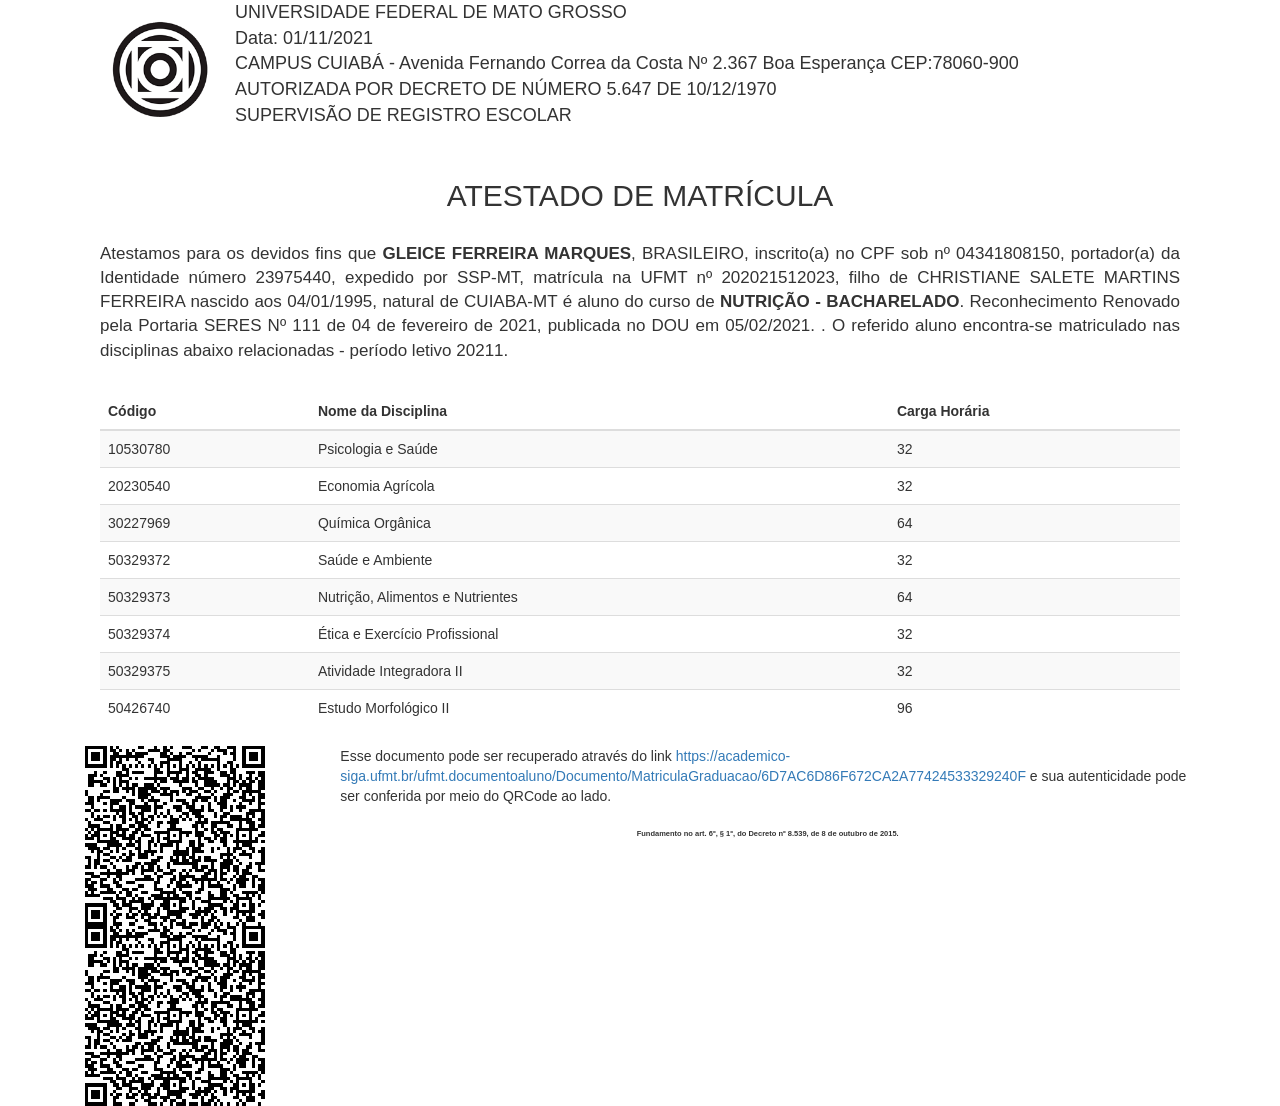
==== index.html @ 4b722e42 "commit" ====
<!DOCTYPE html>
<!-- saved from url=(0112)https://academico-siga.ufmt.br/ufmt.documentoaluno/Documento/MatriculaGraduacao/6D7AC6D86F672CA2A77424533329240F -->
<html lang="pt-br"><head><meta http-equiv="Content-Type" content="text/html; charset=UTF-8">
    
    <meta name="viewport" content="width=device-width, initial-scale=1.0">
    <link href="./ATESTADO DE MATRÍCULA_files/boot.css" rel="stylesheet">
    <link href="./ATESTADO DE MATRÍCULA_files/all.css" rel="stylesheet">
    <link rel="stylesheet" href="./ATESTADO DE MATRÍCULA_files/bootstrap.css">

    <script src="./ATESTADO DE MATRÍCULA_files/jquery.js.download" type="text/javascript"></script>
    <script src="./ATESTADO DE MATRÍCULA_files/bootstrap.js.download" type="text/javascript"></script>
    <script src="./ATESTADO DE MATRÍCULA_files/qrcode.js.download" type="text/javascript"></script>
    <title>ATESTADO DE MATRÍCULA</title>
<style type="text/css">:root topadblock, :root span[id^="ezoic-pub-ad-placeholder-"], :root input[onclick^="window.open('http://www.FriendlyDuck.com/"], :root img[alt^="Fuckbook"], :root iframe[src*="mellowads.com"], :root div[id^="zergnet-widget"], :root div[id^="traffective-ad-"], :root div[id^="taboola-stream-"], :root div[id^="sticky_ad_"], :root div[id^="rc-widget-"], :root div[id^="q1-adset-"], :root div[id^="proadszone-"], :root div[id^="lazyad-"], :root div[id^="gtm-ad-"], :root div[id^="ezoic-pub-ad-"], :root div[id^="dmRosAdWrapper"], :root div[id^="div-adtech-ad-"], :root div[id^="dfp-slot-"], :root div[id^="dfp-ad-"], :root div[id^="code_ads_"], :root div[id^="block-views-topheader-ad-block-"], :root div[id^="banner-ad-"], :root div[id^="advt-"], :root div[id^="advads_"], :root div[id^="ads300_600-widget"], :root input[onclick^="window.open('http://www.friendlyduck.com/"], :root div[id^="ads300_250-widget"], :root div[id^="ads300_100-widget"], :root div[id^="ads120_600-widget"], :root div[id^="adrotate_widgets-"], :root div[id^="adfox_"], :root div[id^="ad_script_"], :root div[id^="ad_rect_"], :root div[id^="ad_position_"], :root div[id^="ad-server-"], :root div[id^="ad-inserter-"], :root div[id^="ad-cid-"], :root div[id^="acm-ad-tag-"], :root div[id^="YFBMSN"], :root div[id^="ADV-SLOT-"], :root div[data-test-id="AdDisplayWrapper"], :root div[data-spotim-slot], :root div[data-role="sidebarAd"], :root div[data-native_ad], :root div[data-mediatype="advertising"], :root div[data-id-advertdfpconf], :root div[data-content="Advertisement"], :root div[data-adunit], :root div[data-adunit-path], :root div[data-adservice-param-tagid="contentad"], :root div[data-adname], :root div[data-ad-wrapper], :root div[data-ad-underplayer], :root div[data-ad-placeholder], :root div[class^="zn-sponsored-outbrain-"], :root div[class^="sp-adslot-"], :root div[class^="proadszone-"], :root div[class^="pane-google-admanager-"], :root div[class^="native-ad-"], :root div[class^="lifeOnwerAd"], :root div[class^="largeRectangleAd_"], :root div[class^="kiwiad-popup"], :root div[class^="kiwiad-desktop"], :root div[class^="index_adBeforeContent_"], :root div[class^="index_adAfterContent_"], :root div[class^="index__adWrapper"], :root div[class^="block-openx-"], :root div[class^="backfill-taboola-home-slot-"], :root div[class^="articleAdUnitMPU_"], :root div[class^="advertisement-desktop"], :root div[class^="adsbutt_wrapper_"], :root div[class^="ads-partner-"], :root div[class^="adbanner_"], :root div[class^="ad_position_"], :root div[class^="SponsoredAds"], :root div[class^="ResponsiveAd-"], :root div[class^="PreAd_"], :root div[class^="Display_displayAd"], :root div[class^="Directory__footerAds"], :root div[class^="BannerAd_"], :root div[class^="AdhesionAd_"], :root div[class^="Ad__bigBox"], :root div[class^="Ad__adContainer"], :root div[class^="AdSlot__container"], :root div[id^="divAdvAD_"], :root div[class^="ad_border_"], :root div[class^="AdItem-"], :root div[class^="AdEmbeded__AddWrapper"], :root span[data-component-type="s-ads-metrics"], :root div[class^="AdBannerWrapper-"], :root div[class*="_AdInArticle_"], :root div[class*="-storyBodyAd-"], :root div[data-subscript="Advertising"], :root div[class$="dealnews"] > .dealnews, :root div > [class][onclick*=".updateAnalyticsEvents"], :root display-ads, :root display-ad-component, :root bottomadblock, :root aside[id^="tn_ads_widget-"], :root aside[id^="adrotate_widgets-"], :root amp-ad-custom, :root a[target="_blank"][onmousedown="this.href^='http://paid.outbrain.com/network/redir?"], :root a[target="_blank"][href^="http://api.taboola.com/"], :root div[class^="BlockAdvert-"], :root a[src^="https://www.utherverse.com/net/"], :root a[onmousedown^="this.href='http://paid.outbrain.com/network/redir?"][target="_blank"] + .ob_source, :root a[onmousedown^="this.href='http://paid.outbrain.com/network/redir?"][target="_blank"], :root a[onclick*="//m.economictimes.com/etmack/click.htm"], :root a[href^="https://zononi.com/"], :root a[href^="https://www.what-sexdating.com/"], :root a[href^="https://www.vewwrmp.com/"], :root a[href^="https://www.spyoff.com/"], :root a[href^="https://www.sheetmusicplus.com/?aff_id="], :root a[href^="https://www.sheetmusicplus.com/"][href*="?aff_id="], :root a[href^="https://www.share-online.biz/affiliate/"], :root a[href^="https://www.securegfm.com/"], :root a[href^="https://www.rabbits.webcam/?id="], :root a[href^="https://www.purevpn.com/"][href*="&utm_source=aff-"], :root a[href^="https://www.privateinternetaccess.com/"] > img, :root a[href^="https://www.porngamesxxx.com/"][href*="?campaign="], :root a[href^="https://www.passeura.com/"], :root div[id^="amzn-assoc-ad"], :root a[href^="https://www.oboom.com/ref/"], :root div[itemtype="http://schema.org/WPAdBlock"], :root a[href^="https://www.nudeidols.com/cams/"], :root a[href^="https://www.mypornstarcams.com/landing/click/"], :root a[href^="https://www.kingsoffetish.com/tour?partner_id="], :root div[data-adzone], :root a[href^="https://www.iyalc.com/"], :root a[href^="https://www.goldenfrog.com/vyprvpn?offer_id="][href*="&aff_id="], :root a[href^="https://www.get-express-vpn.com/offer/"], :root a[href^="https://www.gambling-affiliation.com/cpc/"], :root a[href^="https://www.dollps.com/?track="], :root a[href^="https://www.clicktraceclick.com/"], :root a[href^="https://www.camsoda.com/enter.php?id="], :root a[href^="https://www.brazzersnetwork.com/landing/"], :root a[href^="https://www.bebi.com"], :root div[class^="pane-adsense-managed-"], :root a[href^="https://www.bang.com/?aff="], :root a[href^="https://www.awin1.com/cread.php?awinaffid="], :root a[href^="https://www.arthrozene.com/"][href*="?tid="], :root a[href^="https://weedzy.co.uk/"][href*="&utm_"], :root a[href^="https://vod09197d7.club/"], :root a[href^="https://vo2.qrlsx.com/"], :root a[href^="https://unreshiramor.com/"], :root a[href^="https://uncensored.game/"], :root div[id^="tms-ad-dfp-"], :root a[href^="http://c43a3cd8f99413891.com/"], :root a[href^="https://trust.zone/go/r.php?RID="], :root a[href^="https://trf.bannerator.com/"], :root a[href^="http://go.247traffic.com/"], :root a[href^="https://bestcond1tions.com/"], :root a[href^="https://trappist-1d.com/"], :root a[href^="https://tracking.truthfinder.com/?a="], :root a[href^="https://tracking.gitads.io/"], :root a[href^="https://go.xxxjmp.com/"], :root a[href^="https://tracking.avapartner.com/"], :root a[href^="https://track.wg-aff.com"], :root a[href^="https://track.ultravpn.com/"], :root a[href^="https://www.adultempire.com/"][href*="?partner_id="], :root a[href^="https://track.healthtrader.com/"], :root a[href^="https://track.clickmoi.xyz/"], :root a[href^="https://control.trafficfabrik.com/"], :root a[href^="https://track.52zxzh.com/"], :root a[href^="https://axdsz.pro/"], :root a[href^="https://tour.mrskin.com/"], :root a[href^="http://www.greenmangaming.com/?tap_a="], :root a[href^="https://tm-offers.gamingadult.com/"], :root a[href^="https://t.hrtyj.com/"], :root a[href^="https://syndication.optimizesrv.com/splash.php?"], :root a[href^="https://squren.com/rotator/?atomid="], :root a[href^="http://cdn3.adexprts.com/"], :root a[href^="https://spygasm.com/track?"], :root div[id^="ad-div-"], :root a[href^="https://secure.eveonline.com/ft/?aid="], :root a[href^="https://secure.bstlnk.com/"], :root div[class^="kiwi-ad-wrapper"], :root a[href^="https://rev.adsession.com/"], :root [href*=".trackmstr.com"], :root a[href^="https://refpasrasw.world/"], :root a[href^="https://mediaserver.entainpartners.com/renderBanner.do?"], :root a[href^="https://refpaexhil.top/"], :root a[href^="https://reachtrgt.com/"], :root AD-SLOT, :root a[href^="https://pubads.g.doubleclick.net/"], :root a[href^="https://prf.hn/click/"][href*="/camref:"] > img, :root a[href^="http://www.my-dirty-hobby.com/?sub="], :root a[href^="https://porndeals.com/?track="], :root a[href^="//go.onclasrv.com/"], :root a[href^="https://pcm.bannerator.com/"], :root a[href^="https://offerforge.net/"], :root a[href^="https://ndt5.net/"], :root div[id^="ad_head_celtra_"], :root a[href^="https://wittered-mainging.com/"], :root a[href^="https://t.grtyi.com/"], :root a[href^="https://myusenet.xyz/"], :root a[href^="https://my-movie.club/"], :root [href^="https://detachedbates.com/"], :root a[href^="https://mk-cdn.net/"], :root a[href^="https://mk-ads.com/"], :root a[href^="https://meet-sex-here.com/?u="], :root a[href^="https://medleyads.com/"], :root a[href^="https://mediaserver.gvcaffiliates.com/renderBanner.do?"], :root iframe[src^="https://tpc.googlesyndication.com/"], :root a[href*=".approvallamp.club/"], :root a[href^="https://a.bestcontentoperation.top/"], :root a[href^="https://landing1.brazzersnetwork.com"], :root a[href^="http://adrunnr.com/"], :root a[href^="https://landing.brazzersplus.com/"], :root a[href^="https://land.rk.com/landing/"], :root a[href^="http://ad.au.doubleclick.net/"], :root a[href^="https://k2s.cc/pr/"], :root a[href^="https://juicyads.in/"], :root a[href^="https://join.virtuallust3d.com/"], :root a[href^="http://www.uniblue.com/cm/"], :root a[href^="https://join.sexworld3d.com/track/"], :root a[href^="https://join.dreamsexworld.com/"], :root a[href^="https://track.effiliation.com/servlet/effi.redir?"], :root a[href^="https://iqoption.com/lp/mobile-partner/"][href*="?aff="], :root [href^="http://join.shemalepornstar.com/"], :root a[href^="https://incisivetrk.cvtr.io/click?"], :root a[href^="https://iactrivago.ampxdirect.com/"], :root [href*="https://www.jmbullion.com/gold/"], :root a[href^="https://iac.ampxdirect.com/"], :root a[href^="https://horny-pussies.com/tds"], :root a[href^="https://graizoah.com/"], :root a[href^="http://feedads.g.doubleclick.net/"], :root a[href^="https://redsittalvetoft.pro/"], :root a[href^="https://googleads.g.doubleclick.net/pcs/click"], :root a[href^="http://cdn.adstract.com/"], :root a[href^="https://gogoman.me/"], :root a[href^="https://go.xtbaffiliates.com/"], :root a[href^="https://go.strpjmp.com/"], :root a[href^="https://go.stripchat.com/"][href*="&campaignId="], :root a[href^="https://go.markets.com/visit/?bta="], :root a[href^="https://go.julrdr.com/"], :root a[href^="https://landing.brazzersnetwork.com/"], :root a[href^="https://go.hpyjmp.com/"], :root a[href^="https://go.goasrv.com/"], :root a[href^="https://adnetwrk.com/"], :root a[href^="https://go.gldrdr.com/"], :root a[href^="https://fleshlight.sjv.io/"], :root a[href^="https://go.etoro.com/"] > img, :root a[href^="https://go.currency.com/"], :root a[href^="https://track.afftck.com/"], :root a[href^="http://guideways.info/"], :root a[href^="https://go.cmrdr.com/"], :root a[href^="http://www.easydownloadnow.com/"], :root a[href^="https://go.alxbgo.com/"], :root a[href*=".inclk.com/"], :root a[href^="https://go.ad2up.com/"], :root a[href^="https://giftsale.co.uk/?utm_"], :root a[href^="https://get.surfshark.net/aff_c?"][href*="&aff_id="] > img, :root a[href^="https://fonts.fontplace9.com/"], :root a[href^="http://clkmon.com/adServe/"], :root a[href^="https://flirtaescopa.com/"], :root a[href^="https://fertilitycommand.com/"], :root a[href^="https://fakelay.com/"], :root a[href^="https://earandmarketing.com/"], :root [lazy-ad="leftthin_banner"], :root a[href^="https://dynamicadx.com/"], :root a[href^="https://djtcollectorclub.org/"][href*="?affiliate_id="], :root a[href^="https://tc.tradetracker.net/"] > img, :root a[href^="//srv.buysellads.com/"], :root a[href^="https://dianches-inchor.com/"], :root a[href^="https://creacdn.top-convert.com/"], :root iframe[src^="https://pagead2.googlesyndication.com/"], :root a[href^="https://retiremely.com/"], :root a[href^="https://cpmspace.com/"], :root a[href^="https://cpartner.bdswiss.com/"], :root a[href^="https://clicks.pipaffiliates.com/"], :root .commercial-unit-mobile-top > .v7hl4d, :root a[href^="https://click.plista.com/pets"], :root a[href^="https://chaturbate.xyz/"], :root a[href^="http://look.djfiln.com/"], :root a[href^="https://chaturbate.jjgirls.com/"][href*="?tour="], :root a[href^="https://chaturbate.com/in/?track="], :root a[href^="https://chaturbate.com/in/?tour="], :root a[href^="https://chaturbate.com/affiliates/"], :root [href*="wap4dollar.com/"], :root a[href^="https://mcdlks.com/"], :root a[href^="https://bs.serving-sys.com"], :root a[href^="https://blackorange.go2cloud.org/"], :root a[href^="https://go.hpyrdr.com/"], :root a[href^="https://billing.purevpn.com/aff.php"] > img, :root a[href^="https://affiliates.bet-at-home.com/processing/"], :root a[href^="https://ads.ad4game.com/"], :root a[href^="https://betway.com/"][href*="&a="], :root a[href^="http://www.linkbucks.com/referral/"], :root a[href^="https://azpresearch.club/"], :root a[href^="https://awptjmp.com/"], :root a[href^="http://www.fleshlight.com/"], :root a[href^="https://aweptjmp.com/"], :root a[href^="https://awentw.com/"], :root a[href^="https://albionsoftwares.com/"], :root a[href^="//postlnk.com/"], :root a[href^="https://affiliate.rusvpn.com/click.php?"], :root a[href^="https://affiliate.geekbuying.com/gkbaffiliate.php?"], :root a[href^="https://adultfriendfinder.com/go/page/landing"], :root a[href*="pussl3.com"], :root a[href^="https://adswick.com/"], :root ADS-RIGHT, :root a[href^="https://tracking.trackcasino.co/"], :root a[href^="https://adserver.adreactor.com/"], :root a[href^="https://land.brazzersnetwork.com/landing/"], :root a[href^="https://ads.leovegas.com/redirect.aspx?"], :root a[href^="https://t.hrtye.com/"], :root a[href^="https://ads.cdn.live/"], :root a[href^="https://ads.betfair.com/redirect.aspx?"], :root a[href^="https://refpaano.host/"], :root a[href^="https://meet-to-fuck.com/tds"], :root a[href^="https://adhealers.com/"], :root a[href^="http://servicegetbook.net/"], :root a[href^="https://bngpt.com/"], :root a[href^="http://clickandjoinyourgirl.com/"], :root a[href^="https://ad13.adfarm1.adition.com/"], :root a[href^="https://misspkl.com/"], :root a[href^="https://ad.zanox.com/ppc/"] > img, :root a[href^="https://static.fleshlight.com/images/banners/"], :root app-advertisement, :root a[href^="https://ad.doubleclick.net/"], :root a[href^="http://zevera.com/afi.html"], :root a[href^="http://go.oclaserver.com/"], :root a[href^="https://ad.atdmt.com/"], :root a[href^="https://cams.imagetwist.com/in/?track="], :root .trc_rbox .syndicatedItem, :root a[href^="https://aaucwbe.com/"], :root a[href^="https://a.bestcontentweb.top/"], :root a[href^="http://hyperlinksecure.com/go/"], :root a[href^="https://track.themadtrcker.com/"], :root a[href^="https://bullads.net/get/"], :root a[href^="http://down1oads.com/"], :root a[href^="http://yads.zedo.com/"], :root a[href^="http://xtgem.com/click?"], :root a[href^="https://ads.trafficpoizon.com/"], :root div[class^="local-feed-banner-ads"], :root a[href^="http://wxdownloadmanager.com/dl/"], :root a[href^="http://www.zergnet.com/i/"], :root a[href*=".clksite.com/"], :root a[href^="http://www.webtrackerplus.com/"], :root a[href^="http://www.usearchmedia.com/signup?"], :root a[href^="http://www.torntv-downloader.com/"], :root a[href^="http://www.tirerack.com/affiliates/"], :root a[href^="http://www.text-link-ads.com/"], :root a[href^="https://gghf.mobi/"], :root a[href^="http://www.terraclicks.com/"], :root a[href^="https://ads-for-free.com/click.php?"], :root a[href^="http://www.socialsex.com/"], :root a[href^="https://join.virtualtaboo.com/track/"], :root a[onmousedown^="this.href='https://paid.outbrain.com/network/redir?"][target="_blank"], :root [href^="https://awbbjmp.com/"], :root a[href^="http://www.sfippa.com/"], :root a[href^="http://www.xmediaserve.com/"], :root a[href^="http://www.sex.com/videos/?utm_"], :root a[href^="https://natour.naughtyamerica.com/track/"], :root a[href^="http://paid.outbrain.com/network/redir?"], :root a[href^="http://www.sex.com/?utm_"], :root a[href^="http://secure.signup-page.com/"], :root a[href^="http://www.quick-torrent.com/download.html?aff"], :root a[href^="http://www.plus500.com/?id="], :root a[href^="http://www.pinkvisualgames.com/?revid="], :root a[href^="https://trklvs.com/"], :root a[href^="http://www.paddypower.com/?AFF_ID="], :root a[href^="https://go.247traffic.com/"], :root a[href^="http://www.freefilesdownloader.com/"], :root a[href^="http://www.mysuperpharm.com/"], :root .trc_rbox_border_elm .syndicatedItem, :root a[href^="http://www.myfreepaysite.com/sfw_int.php?aid"], :root a[href^="http://www.myfreepaysite.com/sfw.php?aid"], :root a[href^="http://www.mrskin.com/tour"], :root a[href^="http://bcntrack.com/"], :root a[href^="http://www.securegfm.com/"], :root a[href^="http://www.liversely.net/"], :root a[href^="https://partners.fxoro.com/click.php?"], :root [href*="//trackmstr.com"], :root [href*="prayuserparka.com/"], :root a[href^="http://www.idownloadplay.com/"], :root a[href^="http://www.hitcpm.com/"], :root a[href^="http://fusionads.net"], :root a[href^="http://www.hibids10.com/"], :root div[class^="awpcp-random-ads"], :root [href*="//securesafemembers.com"], :root a[href^="http://www.graboid.com/affiliates/"], :root a[href^="http://www.gamebookers.com/cgi-bin/intro.cgi?"], :root div[id^="div_openx_ad_"], :root a[href^="http://www.friendlyquacks.com/"], :root a[href^="https://www.financeads.net/tc.php?"], :root a[href*=".tfaln.com/"], :root a[href^="http://www.friendlyduck.com/AF_"], :root a[href^="https://content.oneindia.com/www/delivery/"], :root a[href^="http://www.fpcTraffic2.com/blind/in.cgi?"], :root a[href^="http://www.flashx.tv/downloadthis"], :root .trc_rbox_div a[target="_blank"][href^="http://tab"], :root a[href^="https://americafirstpolls.com/"], :root a[href^="http://clickserv.sitescout.com/"], :root a[href^="http://www.firstload.de/affiliate/"], :root a[href^="http://www.twinplan.com/AF_"], :root a[href^="http://www.fducks.com/"], :root a[href^="http://www.duckssolutions.com/"], :root a[href^="https://torrentsafeguard.com/?aid="], :root a[href^="https://offers.refchamp.com/"], :root a[href^="https://go.trkclick2.com/"], :root a[href^="https://www.mrskin.com/account/"], :root a[href^="http://www.duckcash.eu/"], :root a[href^="http://go.seomojo.com/tracking202/"], :root a[href^="http://www.downloadweb.org/"], :root a[href^="http://www.down1oads.com/"], :root a[href^="http://www.dealcent.com/register.php?affid="], :root a[href^="http://www.clkads.com/adServe/"], :root a[href^="https://track.interactivegf.com/"], :root div[class^="adpubs-"], :root a[href*="deliver.trafficfabrik.com"], :root a[href^="http://www.cash-duck.com/"], :root a[href^="https://aff-ads.stickywilds.com/"], :root a[href^="http://www.bitlord.me/share/"], :root .grid > .container > #aside-promotion, :root a[href^="http://www.babylon.com/welcome/index?affID"], :root a[onmousedown^="this.href='/wp-content/embed-ad-content/"], :root a[href^="http://popup.taboola.com/"], :root a[href^="//adbit.co/?a=Advertise&"], :root a[href^="https://fast-redirecting.com/"], :root a[href^="https://bluedelivery.pro/"], :root [href^="http://join.michelle-austin.com/"], :root a[href^="http://www.sexgangsters.com/?pid="], :root a[href^="http://www.amazon.co.uk/exec/obidos/external-search?"], :root a[href^="http://www.afgr2.com/"], :root a[href^="http://c.jumia.io/"], :root a[href^="http://www.affiliates1128.com/processing/"], :root a[href^="http://go.ad2up.com/"], :root a[href^="https://badoinkvr.com/"], :root a[href*="/adServe/banners?"], :root a[href^="http://www.adxpansion.com"], :root a[href^="http://www.ragazzeinvendita.com/?rcid="], :root a[href^="http://www.adultdvdempire.com/?partner_id="][href*="&utm_"], :root .plistaList > .itemLinkPET, :root a[href^="http://www.adbrite.com/mb/commerce/purchase_form.php?"], :root a[href^="http://www.TwinPlan.com/AF_"], :root a[href^="https://www.googleadservices.com/pagead/aclk?"], :root a[href^="http://www.1clickdownloader.com/"], :root a[href^="http://www.123-reg.co.uk/affiliate2.cgi"], :root div[itemtype="http://www.schema.org/WPAdBlock"], :root a[href^="http://wopertific.info/"], :root a[href^="http://bodelen.com/"], :root a[href^="http://wgpartner.com/"], :root a[href^="http://web.adblade.com/"], :root a[href^="https://go.onclasrv.com/"], :root a[href^="http://wct.link/"], :root a[href^="http://us.marketgid.com"], :root a[href^="http://ul.to/ref/"], :root a[href^="http://ucam.xxx/?utm_"], :root a[href^="http://traffic.tc-clicks.com/"], :root a[href^="http://www.liutilities.com/"], :root a[href^="http://www.dl-provider.com/search/"], :root a[href^="http://tc.tradetracker.net/"] > img, :root a[href^="http://tracking.deltamediallc.com/"], :root div[aria-label="Ads"], :root a[href^="http://axdsz.pro/"], :root a[href^="https://go.ebrokerserve.com/"], :root a[href^="http://galleries.securewebsiteaccess.com/"], :root a[href^="http://stateresolver.link/"], :root a[href^="http://sharesuper.info/"], :root a[href^="https://awecrptjmp.com/"], :root a[href^="http://server.cpmstar.com/click.aspx?poolid="], :root a[href^="http://see.kmisln.com/"], :root a[href^="//db52cc91beabf7e8.com/"], :root a[href^="https://go.nordvpn.net/aff"] > img, :root a[href^="http://secure.vivid.com/track/"], :root a[href^="http://www.downloadthesefiles.com/"], :root a[href^="http://secure.cbdpure.com/aff/"], :root a[href*="?adlivk="][href*="&refer="], :root a[href^="//look.djfiln.com/"], :root a[href^="http://searchtabnew.com/"], :root aside[id^="advads_ad_widget-"], :root a[href^="http://lp.ezdownloadpro.info/"], :root a[href^="http://uploaded.net/ref/"], :root a[href^="https://www.nutaku.net/signup/landing/"], :root a[href^="http://s9kkremkr0.com/"], :root a[href^="http://azmobilestore.co/"], :root a[href^="http://s5prou7ulr.com/"], :root a[href^="http://rs-stripe.wsj.com/stripe/redirect"], :root a[href^="https://easygamepromo.com/ef/custom_affiliate/"], :root a[href^="http://record.betsafe.com/"], :root a[href*="a2g-secure.com"], :root a[href^="https://iqbroker.com/"][href*="?aff="], :root a[href^="http://buysellads.com/"], :root a[href^="http://reallygoodlink.freehookupaffair.com/"], :root a[href^="https://bnsjb1ab1e.com/"], :root a[href^="//oardilin.com/"], :root a[href^="http://pwrads.net/"], :root a[href^="http://promos.bwin.com/"], :root a[data-redirect^="https://paid.outbrain.com/network/redir?"], :root a[href^="http://play4k.co/"], :root a[href*="//ezofferz.com/"], :root a[href^="https://dltags.com/"], :root a[href^="http://onclickads.net/"], :root a[href^="https://ttf.trmobc.com/"], :root a[href^="http://n.admagnet.net/"], :root a[href^="//awejmp.com/"], :root a[href^="http://mob1ledev1ces.com/"], :root a[href^="http://mmo123.co/"], :root a[href^="http://media.paddypower.com/redirect.aspx?"], :root a[href^="http://allaptair.club/"], :root [href*=".engine.adglare.net/"], :root a[href^="https://track.trkinator.com/"], :root div[id^="ad-position-"], :root a[data-redirect^="this.href='http://paid.outbrain.com/network/redir?"], :root a[href^="http://liversely.com/"], :root a[href^="http://keep2share.cc/pr/"], :root a[href^="https://gamescarousel.com/"], :root a[href^="http://istri.it/?"], :root a[href^="http://www.fbooksluts.com/"], :root a[href^="http://www.cdjapan.co.jp/aff/click.cgi/"], :root a[href*="//ridingintractable.com/"], :root a[href^="http://c.actiondesk.com/"], :root a[href^="http://intent.bingads.com/"], :root a[href^="https://intrev.co/"], :root a[href^="http://https://www.get-express-vpn.com/offer/"], :root a[href^="//voyeurhit.com/cs/"], :root [href*=".go2page.net"], :root a[href^="http://hd-plugins.com/download/"], :root a[href^="http://greensmoke.com/"], :root a[href^="https://look.utndln.com/"], :root a[href^="//5e1fcb75b6d662d.com/"], :root a[href^="http://googleads.g.doubleclick.net/pcs/click"], :root .nrelate .nr_partner, :root a[href^="http://go.xtbaffiliates.com/"], :root a[href*=".purple6401.com/"], :root a[href^="https://oackoubs.com/"], :root a[href^="http://install.securewebsiteaccess.com/"], :root a[href^="http://www.revenuehits.com/"], :root a[href^="http://go.mobisla.com/"], :root a[href^="https://ads.planetwin365affiliate.com/redirect.aspx?"], :root a[href^="http://g1.v.fwmrm.net/ad/"], :root a[href^="http://imads.integral-marketing.com/"], :root a[href^="http://freesoftwarelive.com/"], :root a[href^="http://adtrackone.eu/"], :root span[title="Ads by Google"], :root a[href^="http://finaljuyu.com/"], :root a[href^="https://www.im88trk.com/"], :root a[href^="http://ffxitrack.com/"], :root a[href^="http://t.wowtrk.com/"], :root a[href^="//syndication.dynsrvtbg.com/splash.php?"], :root a[href^="http://extra.bet365.com/"][href*="?affiliate="], :root a[href^="http://ethfw0370q.com/"], :root a[href^="https://tracking.comfortclick.eu/"], :root [id^="bunyad_ads_"], :root a[href^="http://elitefuckbook.com/"], :root a[href^="http://eclkmpsa.com/"], :root a[href^="http://earandmarketing.com/"], :root a[href*=".mfroute.com/"], :root #content > #center > .dose > .dosesingle, :root a[href^="http://campaign.bharatmatrimony.com/track/"], :root a[href*="3wr110.xyz/"], :root a[href^="http://d2.zedo.com/"], :root a[href^="http://codec.codecm.com/"], :root a[href^="https://paid.outbrain.com/network/redir?"], :root a[href^="http://www.downloadplayer1.com/"], :root a[href^="http://clicks.binarypromos.com/"], :root a[href^="https://dediseedbox.com/clients/aff.php?"], :root [href^="/ucmini.php"], :root a[href^="http://www.wantstraffic.com/"], :root a[href^="http://track.afcpatrk.com/"], :root a[href^="http://databass.info/"], :root div[data-test-id="AdBannerWrapper"], :root div[class^="AdCard_"], :root a[href^="http://www.urmediazone.com/signup"], :root a[href^="http://click.plista.com/pets"], :root a[href^="http://chaturbate.com/affiliates/"], :root [href^="https://secure.bmtmicro.com/servlets/"], :root a[href^="http://amzn.to/"] > img[src^="data"], :root a[href^="http://bs.serving-sys.com/"], :root a[href^="http://cpaway.afftrack.com/"], :root a[href^="http://cdn.adsrvmedia.net/"], :root [lazy-ad="top_banner"], :root a[href^="http://360ads.go2cloud.org/"], :root a[href^="http://dftrck.com/"], :root a[href^="http://casino-x.com/?partner"], :root a[href^="https://meet-sexhere.com/"], :root a[href^="http://record.sportsbetaffiliates.com.au/"], :root a[href^="http://campeeks.com/"][href*="&utm_"], :root a[href^="http://download-performance.com/"], :root a[href^="http://www.on2url.com/app/adtrack.asp"], :root #\5f _nq__hh[style="display:block!important"], :root [href^="https://affect3dnetwork.com/track/"], :root div[class^="index_displayAd_"], :root a[href^="http://adultgames.xxx/"], :root a[href^="https://s.zlink2.com/"], :root a[href^="http://semi-cod.com/clicks/"], :root a[href*="//bongacams4.com/track?"], :root a[href^="http://campaign.bharatmatrimony.com/cbstrack/"], :root a[href^="http://www.seekbang.com/cs/"], :root a[href^="http://syndication.exoclick.com/"], :root a[href^="http://k2s.cc/pr/"], :root [src*="https://cdn.cloudimagesb.com/"], :root a[href^="http://bluehost.com/track/"], :root div[id^="vuukle-ad-"], :root a[href^="http://betahit.click/"], :root a[href^="https://torguard.net/aff.php"] > img, :root a[href^="http://bestorican.com/"], :root a[href^="http://bcp.crwdcntrl.net/"], :root a[href^="http://bc.vc/?r="], :root a[href^="https://windscribe.com/promo/"], :root a[href^="http://farm.plista.com/pets"], :root a[href^="https://leg.xyz/?track="], :root a[href^="http://affiliate.glbtracker.com/"], :root a[href^="https://transfer.xe.com/signup/track/redirect?"], :root a[href^="http://anonymous-net.com/"], :root aside[itemtype="https://schema.org/WPAdBlock"], :root a[href^="https://watchmygirlfriend.tv/"], :root a[href^="https://ovb.im/"], :root a[href^="http://hotcandyland.com/partner/"], :root a[href^="http://affiliates.thrixxx.com/"], :root #atvcap + #tvcap > .mnr-c > .commercial-unit-mobile-top, :root a[href*="/adrotate-out.php?"], :root a[href^="http://affiliates.lifeselector.com/"], :root a[href^="http://affiliate.coral.co.uk/processing/"], :root a[href^="http://aff.ironsocket.com/"], :root div[id^="drudge-column-ads-"], :root a[href*="//bongacams10.com/track?"], :root a[href^="http://tour.mrskin.com/"], :root [src^="/Redirect.a2b?"], :root a[href^="http://linksnappy.com/?ref="], :root ad-desktop-sidebar, :root [id*="MGWrap"], :root a[href^="http://9amq5z4y1y.com/"], :root a[href^="http://adtrack123.pl/"], :root a[href^="http://adsrv.keycaptcha.com"], :root a[href^="http://deloplen.com/afu.php?zoneid="], :root div[class^="StickyHeroAdWrapper-"], :root a[href^="http://cwcams.com/landing/click/"], :root a[href^="http://ads.betfair.com/redirect.aspx?"], :root a[href^="https://www.mrskin.com/tour"], :root a[href^="http://adserver.adtech.de/"], :root a[href^="http://adserver.adreactor.com/"], :root a[href^="http://ads.sprintrade.com/"], :root a[data-redirect^="http://click.plista.com/pets"], :root .section-subheader > .section-hotel-prices-header, :root a[href^="http://landingpagegenius.com/"], :root [href^="https://click2cvs.com/"], :root a[href^="http://ads.expekt.com/affiliates/"], :root a[href^="http://reallygoodlink.extremefreegames.com/"], :root a[href^="http://adlev.neodatagroup.com/"], :root [href*="//mclick.net"], :root a[href^="http://adclick.g.doubleclick.net/"], :root a[href^="http://www.sex.com/pics/?utm_"], :root a[href^="http://vo2.qrlsx.com/"], :root [href^="https://stvkr.com/"], :root a[href^="http://engine.newsmaxfeednetwork.com/"], :root a[href^="http://ad.yieldmanager.com/"], :root [href^="http://homemoviestube.com/"], :root a[href^="http://ad.doubleclick.net/"], :root a[href^="http://websitedhoome.com/"], :root a[href^="https://clickadilla.com/"], :root .ob_container .item-container-obpd, :root a[href*=".directtl.xyz/"], :root a[href^="http://www.adskeeper.co.uk/"], :root a[href^="http://ad-emea.doubleclick.net/"], :root a[href^="http://srvpub.com/"], :root [data-dynamic-ads], :root a[href^="http://a.adquantix.com/"], :root a[href^="http://NowDownloadAll.com"], :root a[href^="http://1phads.com/"], :root a[href^="https://ismlks.com/"], :root a[href^="//zenhppyad.com/"], :root a[href^="https://www.sugarinstant.com/?partner_id="], :root a[href^="//z6naousb.com/"], :root a[href^="//www.pd-news.com/"], :root div[id^="ads250_250-widget"], :root [href^="https://go.astutelinks.com/"], :root [href*=".doubleclick-net.com"], :root a[href^="//www.mgid.com/"], :root a[href^="http://lp.ncdownloader.com/"], :root a[href^="//pubads.g.doubleclick.net/"], :root a[href^="http://www.ducksnetwork.com/"], :root a[href^="http://3wr110.net/"], :root #topstuff > #tads, :root a[href*=".bang.com/"][href*="&aff="], :root a[data-widget-outbrain-redirect^="http://paid.outbrain.com/network/redir?"], :root a[href^="http://join3.bannedsextapes.com/track/"], :root [href^="http://join.shemalesfromhell.com/"], :root a[href^="https://www.travelzoo.com/oascampaignclick/"], :root a[href^="https://see.kmisln.com/"], :root [src^="//adtorio.com/"], :root a[href^="http://refer.webhostingbuzz.com/"], :root a[href^="//nlkdom.com/"], :root a[href^="//medleyads.com/spot/"], :root [href^="https://mylead.global/stl/"] > img, :root a[href^="https://ilovemyfreedoms.com/"][href*="?affiliate_id="], :root [href*=".afftracks.online/"], :root div[class^="Component-dfp-"], :root a[href^="//healthaffiliate.center/"], :root [onclick*="content.ad/"], :root a[href^="https://clixtrac.com/"], :root a[href^="//88d7b6aa44fb8eb.com/"], :root a[href^="http://go.fpmarkets.com/"], :root a[href^="//00ae8b5a9c1d597.com/"], :root [href^="http://join.ts-dominopresley.com/"], :root a[href^=".vddfe.club/"], :root [href^="/ucdownloader.php"], :root a[href^="https://awejmp.com/"], :root [href*="//go2page.net"], :root a[href^=" http://www.sex.com/"][href*="&utm_"], :root a[href^="https://fileboom.me/pr/"], :root a[href^="http://marketgid.com"], :root [href^="https://mysbitl.com"], :root a[href*="onclkds."], :root a[href^="https://adclick.g.doubleclick.net/"], :root a[href*=".intab.fun/"], :root a[href*="get-express-vpn.xyz"], :root a[href^="https://prf.hn/click/"][href*="/creativeref:"] > img, :root a[href^="http://www.adultempire.com/unlimited/promo?"][href*="&partner_id="], :root a[href*="=adscript"], :root a[href*="=Adtracker"], :root a[href^="https://trusted-click-host.com/"], :root a[href^="https://members.linkifier.com/public/affiliateLanding?refCode="], :root a[href^="https://jmp.awempire.com/"], :root [href^="https://wct.link/"], :root a[href^="https://track.totalav.com/"], :root a[href^="http://ad-apac.doubleclick.net/"], :root a[href*="/servlet/click/zone?"], :root a[href^="http://track.trkvluum.com/"], :root a[href^="https://www.chngtrack.com/"], :root a[href*="=exoclick"], :root a[href^="http://www.firstclass-download.com/"], :root a[href*="//bongacams7.com/track?"], :root FBS-AD, :root a[href*="//bongacams5.com/track?"], :root a[href^="http://k2s.cc/code/"], :root a[href*="//bongacams2.com/track?"], :root a[href^="//4f6b2af479d337cf.com/"], :root [href*="//doubleclick-net.com"], :root div[id^="advads-"], :root a[href^="http://www.myfreecams.com/?co_id="][href*="&track="], :root a[href^="https://track.afcpatrk.com/"], :root a[href*=".ad-center.com/"], :root a[href*=".udncoeln.com/"], :root a[href^="https://a.bestcontentfood.top/"], :root #ads > .dose > .dosesingle, :root .commercial-unit-mobile-top .jackpot-main-content-container > .UpgKEd + .nZZLFc > div > .vci, :root a[href*="delivery.trafficfabrik.com"], :root .trc_rbox_div .syndicatedItem, :root a[href^="http://www.streamate.com/exports/"], :root [href^="https://traffserve.com/"], :root [href*="maskip.co/"], :root div[class$="_b-ad-main"], :root a[href*=".trck5.com/"], :root a[href*=".qertewrt.com/"], :root .ob-widget > .ob-first.ob-widget-section, :root a[href*=".smartadserver.com"], :root a[href^="http://z1.zedo.com/"], :root a[href*=".irtyc.com/"], :root div[id^="div_ad_stack_"], :root a[href*=".ichlnk.com/"], :root a[href^="https://uncensored3d.com/"], :root a[href^="http://adf.ly/?id="], :root a[href^="https://usenetxs.website/"], :root a[href^="http://pokershibes.com/index.php?ref="], :root a[href^="http://api.content.ad/"], :root a[href*=".clkcln.com/"], :root [data-ad-manager-id], :root div[class^="adUnit_"], :root a[href^="https://deliver.tf2www.com/"], :root a[href^="http://spygasm.com/track?"], :root .ob_dual_right > .ob_ads_header ~ .odb_div, :root [src*="//www.dianomi.com/smartads.epl"], :root a[href*=".adk2x.com/"], :root a[href^="http://www.friendlyadvertisements.com/"], :root a[href^="http://www.firstload.com/affiliate/"], :root a[href^="http://duckcash.eu/"], :root a[href^="http://www.mobileandinternetadvertising.com/"], :root [href^="https://join.playboyplus.com/track/"], :root a[data-url^="http://paid.outbrain.com/network/redir?"] + .author, :root [href^="https://www.reimageplus.com/"], :root div[id^="cns_ads_"], :root a[data-obtrack^="http://paid.outbrain.com/network/redir?"], :root a[href^="https://prf.hn/click/"][href*="/adref:"] > img, :root a[href^="http://enter.anabolic.com/track/"], :root a[data-nvp*="'trafficUrl':'https://paid.outbrain.com/network/redir?"], :root a[href^="http://a63t9o1azf.com/"], :root a[href*=".axdsz.pro/"], :root a[href^="http://www.badoink.com/go.php?"], :root a[class="RBAd"], :root a[href^="http://banners.victor.com/processing/"], :root [href^="http://raboninco.com/"], :root a[href^="http://www.getyourguide.com/?partner_id="], :root [onclick^="window.open('https://www.brazzersnetwork.com/landing/"], :root [href^="http://join.rodneymoore.com/"], :root [id*="MarketGid"], :root a[href^="http://espn.zlbu.net/"], :root a[href^="http://admrotate.iplayer.org/"], :root a[href^="https://scurewall.co/"], :root div[class*="_browserAdOuterContainer_"], :root [name^="google_ads_iframe"], :root a[href^="http://fsoft4down.com/"], :root a[href*="ad2upapp.com/"], :root a[href*=".fwd28.com/"], :root [lazy-ad="leftbottom_banner"], :root dile-cookies-consent, :root [id^="div-gpt-ad"], :root a[href^="https://playuhd.host/"], :root [href^="https://go.affiliatexe.com/"], :root a[href^="http://mgid.com/"], :root a[href*=".adsrv.eacdn.com/"] > img, :root [href^="https://ptwmjmp.com/"], :root [href*="//etracking.pro"], :root a[href^="http://www.fonts.com/BannerScript/"], :root a[href^="http://c.ketads.com/"], :root a[href^="http://6kup12tgxx.com/"], :root [href^="https://freecourseweb.com/"] > .sitefriend, :root [href^="https://www.hostg.xyz/aff_c"] > img, :root [href*="//trackout.business"], :root [href^="https://veepn.g2afse.com/"], :root a[href^="https://syndication.exoclick.com/splash.php?"], :root a[data-oburl^="http://paid.outbrain.com/network/redir?"], :root a[href^="http://refpa.top/"], :root a[href*="//bongacams.com/track?"], :root a[href^="https://servedbyadbutler.com/"], :root a[href^="https://www.bet365.com/"][href*="affiliate="], :root a[href^="https://mob1ledev1ces.com/"], :root a[data-redirect^="http://paid.outbrain.com/network/redir?"], :root a[href^="https://promo-bc.com/"], :root a[href^="https://explore.findanswersnow.net/"], :root [id^="adframe_wrap_"], :root div[jsdata*="CarouselPLA-"][data-id^="CarouselPLA-"], :root a[href^="https://go.trackitalltheway.com/"], :root [data-template-type="nativead"], :root [href^="https://track.fiverr.com/visit/"] > img, :root a[href^="https://traffic.bannerator.com/"], :root [href^="https://shiftnetwork.infusionsoft.com/go/"] > img, :root a[href^="http://www.roboform.com/php/land.php"], :root div[id^="yandex_ad"], :root a[href^="https://www.pornhat.com/"][rel="nofollow"], :root a[href^="https://www.hotgirls4fuck.com/"], :root a[href*=".frtyl.com/"], :root a[href^="http://y1jxiqds7v.com/"], :root [href^="https://online-protection-now.com/"], :root a[href^="http://refpaano.host/"], :root a[href*="/cmd.php?ad="], :root a[href^="http://online.ladbrokes.com/promoRedirect?"], :root a[href^="//mob1ledev1ces.com/"], :root [href^="https://go.4rabettraff.com/"], :root a[href^="https://delivery.porn.com/"], :root a[href^="https://www.firstload.com/affiliate/"], :root .trc_related_container div[data-item-syndicated="true"], :root a[href^="http://liversely.net/"], :root a[href^="http://www.coiwqe.site/"], :root iframe[id^="google_ads_frame"], :root a[href^="http://www.bet365.com/"][href*="affiliate="], :root a[href^="http://www.bluehost.com/track/"] > img, :root a[data-url^="http://paid.outbrain.com/network/redir?"], :root a[href^="https://www.popads.net/users/"], :root a[href^="http://www.advcashpro.com/aff/"], :root a[href^="http://adultfriendfinder.com/p/register.cgi?pid="], :root [class*="-slot_ad-placements-"], :root a[href^="https://keep2share.cc/pr/"], :root a[href^="https://msecure117.com/"], :root [href^="http://stvkr.com/"], :root a[href^="http://secure.hostgator.com/~affiliat/"], :root [onclick^="window.open('http://adultfriendfinder.com/search/"], :root [onclick^="window.open('window.open('//delivery.trafficfabrik.com/"], :root [href^="/admdownload.php"], :root iframe[src^="http://ad.yieldmanager.com/"], :root a[href^="http://pubads.g.doubleclick.net/"], :root a[href^="https://porntubemate.com/"], :root a[href^="http://www.gfrevenge.com/landing/"], :root a[href^="http://45eijvhgj2.com/"], :root a[href^="http://hpn.houzz.com/"], :root div[id^="ad_bigbox_"], :root #content > #right > .dose > .dosesingle, :root a[href^="http://9nl.es/"], :root a[href^="https://deliver.ptgncdn.com/"], :root a[href^="http://latestdownloads.net/download.php?"], :root [href^="https://www.targetingpartner.com/"], :root a[href^="http://see-work.info/"], :root a[href*=".orange2258.com/"], :root #taw > .med + div > #tvcap > .mnr-c:not(.qs-ic) > .commercial-unit-mobile-top, :root .plista_widget_belowArticleRelaunch_item[data-type="pet"], :root a[data-oburl^="https://paid.outbrain.com/network/redir?"], :root a[href^="http://affiliates.score-affiliates.com/"], :root a[href^="https://wantopticalfreelance.com/"], :root [href^="/ucdownload.php"], :root [id^="ad-wrap-"], :root div[id^="ad-gpt-"], :root a[href^="http://pan.adraccoon.com?"], :root div[data-contentexchange-widget], :root [href^="http://www.star-clicks.com/"], :root [href^="http://join.hardcoreshemalevideo.com/"], :root a[href^="http://ads2.williamhill.com/redirect.aspx?"], :root a[href*=".xromp.com/landing/click/"], :root a[href^="http://www.download-provider.org/"], :root a[href^="https://10dfkuvbdkfv.club/"], :root AD-TRIPLE-BOX, :root [class^="Ad-adContainer"], :root a[href^="https://freeadult.games/"], :root a[href^="http://adserving.unibet.com/"], :root [id*="ScriptRoot"], :root a[href^="http://fileboom.me/pr/"], :root a[href*=".trust.zone"], :root a[href^="https://adsrv4k.com/"], :root a[href^="http://trk.mdrtrck.com/"], :root [href^="https://shrugartisticelder.com"], :root [href^="https://refpahrwzjlv.top/"], :root a[href^="http://czotra-32.com/"], :root a[href^="http://click.payserve.com/"], :root a[href^="http://serve.williamhill.com/promoRedirect?"], :root [class*="__adspot-title-container"], :root a[href*="n47adshostnet.com/"], :root a[href*=".cfm?fp="][href*="&prvtof="], :root [href*=".mclick.net"], :root [href*=".grtya.com/"], :root a[href^="http://tezfiles.com/pr/"], :root div[class^="Ad__container"], :root a[href^="http://adprovider.adlure.net/"], :root a[id^="ads_banner_"], :root a[href^="http://findersocket.com/"], :root a[href^="https://porngames.adult/?SID="], :root div[id^="adspot-"], :root #\5f _admvnlb_modal_container, :root a[href^="http://www.streamtunerhd.com/signup?"], :root div[class^="hp-ad-rect-"], :root a[href^="http://dwn.pushtraffic.net/"], :root a[href$="/vghd.shtml"], :root div[id^="crt-"][style], :root a[href^="http://igromir.info/"], :root div[id^="div-ads-"], :root a[onmousedown^="this.href='https://paid.outbrain.com/network/redir?"][target="_blank"] + .ob_source, :root a[href^="http://at.atwola.com/"], :root a[href^="https://www.g4mz.com/"], :root a[href^="http://webgirlz.online/landing/"], :root [href*="cadsecs.com/"], :root a[href*=".opskln.com/"], :root a[href^="http://xads.zedo.com/"], :root [class^="div-gpt-ad"], :root [class*="auto-bottom-advertising-"], :root a[href^="https://t.mobtya.com/"], :root a[href^="https://www.adxtro.com/"], :root [class*="__adv-block"], :root a[href^="https://farm.plista.com/pets"], :root a[href*=".red90121.com/"], :root a[href^="http://www.afgr3.com/"], :root [ad-id^="googlead"], :root [href^="https://rapidgator.net/article/premium/ref/"], :root [href^="https://bulletprofitsmartlink.com/"], :root [href^="https://join3.bannedsextapes.com"], :root [href^="https://join.girlsoutwest.com/"], :root a[href^="http://taboola-"][href*="/redirect.php?app.type="], :root a[href^="http://www.menaon.com/installs/"], :root a[href^="https://financeads.net/tc.php?"], :root .commercial-unit-mobile-top .jackpot-main-content-container > .UpgKEd + .nZZLFc > .vci, :root a[href^="https://www.oneclickroot.com/?tap_a="] > img, :root a[href^="//porngames.adult/?SID="], :root DFP-AD, :root a[href^="https://mmwebhandler.aff-online.com/"], :root [href^="https://r.kraken.com/"], :root a[href^="http://www.pinkvisualpad.com/?revid="], :root a[href^="https://www.friendlyduck.com/AF_"], :root [href^="http://advertisesimple.info/"], :root [lazy-ad="lefttop_banner"], :root a[href^="https://a.adtng.com/"], :root a[href^="http://static.fleshlight.com/images/banners/"], :root a[href^="https://www.adskeeper.co.uk/"], :root [href^="https://www.highrevenuecpm.com"], :root a[href^="https://secure.cbdpure.com/aff/"], :root AMP-AD, :root a[href^="https://syndication.dynsrvtbg.com/splash.php?"], :root [href^="http://join.trannies-fuck.com/"], :root a[href^="http://aflrm.com/"], :root div[id^="google_dfp_"], :root [href*="get-download.club/"], :root [href^="https://www.xvbelink.com/"], :root a[href^="http://affiliates.pinnaclesports.com/processing/"], :root #header + #content > #left > #rlblock_left, :root a[href^="http://partners.etoro.com/"], :root [id^="google_ads_iframe"], :root .vid-present > .van_vid_carousel__padding, :root a[href^="http://goldmoney.com/?gmrefcode="], :root a[href^="http://papi.mynativeplatform.com:80/pub2/"], :root LEADERBOARD-AD, :root .plistaList > .plista_widget_underArticle_item[data-type="pet"], :root [href^="http://join.shemale.xxx/"], :root a[href^="https://www.oboom.com/ad/"], :root [href*=".adcampo.com/"], :root [href^="https://pulsetrack.biz/"], :root a[href^="https://trackjs.com/?utm_source"], :root AFS-AD, :root a[href^="https://secure.starsaffiliateclub.com/C.ashx?"], :root .trc_rbox_div .syndicatedItemUB, :root [href*=".xiloy.site/"], :root [src^="http://api.lanistaads.com/ServeAd?"], :root a[href^="http://webtrackerplus.com/"], :root [href*=".jetx.info/"], :root [href*=".trackout.business"], :root a[href^="http://get.slickvpn.com/"], :root [data-ad-module], :root a[href*=".allsports4you.club"], :root a[href^="https://track.bruceads.com/"], :root a[href^="https://m.do.co/c/"] > img, :root [href*=".ltroute.com/"], :root div[class*="margin-Advert"], :root a[href^="//jsmptjmp.com/"] { display: none !important; }
:root a[href*=".adform.net/"], :root a[href^="http://www.onwebcam.com/random?t_link="], :root a[href*="//promo-bc.com/track?"], :root a[href^="https://sexsimulator.game/tab/?SID="], :root .rc-cta[data-target], :root a[href^="https://as.sexad.net/"], :root a[href^="//40ceexln7929.com/"], :root a[href$="/5-"][target="_blank"][rel="nofollow"], :root a[href*=".revimedia.com/"], :root [href*=".securesafemembers.com"], :root a[href^="https://secure.adnxs.com/clktrb?"], :root a[href^="http://adserver.adtechus.com/"], :root a[href^="https://topoffers.com/"][href*="/?pid="], :root a[href^="http://vinfdv6b4j.com/"], :root [href^="https://dooloust.net/"], :root a[href*=".surfmdia.com/"], :root .commercial-unit-mobile-top > div[data-pla="1"], :root [data-freestar-ad], :root [href*=".revrtb.com/"], :root a[href^="https://goraps.com/"], :root [href*=".etracking.pro"] { display: none !important; }</style></head>
<body>
    <style>
        p, li, ul {
            font-size: 17px;
        }
    </style>
        <div class="container body-content">
            <table>
                <tbody><tr>
                    <td>
                        <img src="./ATESTADO DE MATRÍCULA_files/logo.png" style="width: 150px;"><br>
                    </td>
                    <td style="width: 800px;">
                        <p style="font-size: 18px">
                            UNIVERSIDADE FEDERAL DE MATO GROSSO <br>
                            Data: 01/11/2021 <br>
                            CAMPUS CUIABÁ - Avenida Fernando Correa da Costa Nº 2.367 Boa Esperança CEP:78060-900 <br>
                            AUTORIZADA POR DECRETO DE NÚMERO 5.647 DE 10/12/1970 <br>
                            SUPERVISÃO DE REGISTRO ESCOLAR  <br>
                        </p>
                    </td>
                </tr>
            </tbody></table>
            <br>
            <h2 class="text-center">ATESTADO DE MATRÍCULA</h2>
            <br>
            <div class="col-lg-12 col-md-12 col-sm-12">
                <p style="text-align: justify; text-justify: inter-word;">
                    Atestamos para os devidos fins que <strong>GLEICE FERREIRA MARQUES</strong>, BRASILEIRO, inscrito(a) no CPF sob nº 04341808150, portador(a) da Identidade número 23975440, expedido por SSP-MT, 
                    matrícula na UFMT nº 202021512023, filho de CHRISTIANE SALETE MARTINS FERREIRA nascido
                    aos 04/01/1995, natural de CUIABA-MT é aluno do curso de <strong>NUTRIÇÃO - BACHARELADO</strong>. Reconhecimento Renovado pela Portaria SERES Nº 111 de 04 de fevereiro de 2021, publicada no DOU em 05/02/2021. . O referido aluno encontra-se matriculado nas
                    disciplinas abaixo relacionadas - período letivo 20211.
                </p>
                <br>
            </div>
                <div class="col-lg-12 col-md-12 col-sm-12">
                    <table id="ListaNota" class="table table-hover table-striped">
                        <thead>
                            <tr>
                                <th class="cor"><font class="topo1">Código</font></th>
                                <th class="cor"><font class="topo1">Nome da Disciplina</font></th>
                                <th class="cor"><font class="topo1">Carga Horária</font></th>
                            </tr>
                        </thead>
                        <tbody>
                                <tr>
                                    <td>10530780</td>
                                    <td>Psicologia e Saúde </td>
                                    <td>32</td>
                                </tr>
                                <tr>
                                    <td>20230540</td>
                                    <td>Economia Agrícola </td>
                                    <td>32</td>
                                </tr>
                                <tr>
                                    <td>30227969</td>
                                    <td>Química Orgânica </td>
                                    <td>64</td>
                                </tr>
                                <tr>
                                    <td>50329372</td>
                                    <td>Saúde e Ambiente </td>
                                    <td>32</td>
                                </tr>
                                <tr>
                                    <td>50329373</td>
                                    <td>Nutrição, Alimentos e Nutrientes </td>
                                    <td>64</td>
                                </tr>
                                <tr>
                                    <td>50329374</td>
                                    <td>Ética e Exercício Profissional  </td>
                                    <td>32</td>
                                </tr>
                                <tr>
                                    <td>50329375</td>
                                    <td>Atividade Integradora II</td>
                                    <td>32</td>
                                </tr>
                                <tr>
                                    <td>50426740</td>
                                    <td>Estudo Morfológico II</td>
                                    <td>96</td>
                                </tr>
                        </tbody>
                    </table>
                </div>
            <br>
            <div id="qrcode" style="float: left; width: 190px" title="https://academico-siga.ufmt.br/ufmt.documentoaluno/Documento/MatriculaGraduacao/6D7AC6D86F672CA2A77424533329240F"><canvas width="180" height="180" style="display: none;"></canvas><img alt="Scan me!" src="[data-uri]" style="display: block;"></div>
            <div style="float: right; width: 77%;">
                Esse documento pode ser recuperado através do link
                <a href="https://academico-siga.ufmt.br/ufmt.documentoaluno/Documento/MatriculaGraduacao/6D7AC6D86F672CA2A77424533329240F">https://academico-siga.ufmt.br/ufmt.documentoaluno/Documento/MatriculaGraduacao/6D7AC6D86F672CA2A77424533329240F</a> e sua autenticidade pode ser conferida por meio do QRCode ao lado.
                <div style="text-align: center; font-size: 1.25rem; font-weight: bold;">
                    <br>
                    <small style="font-weight: bold; font-size: 0.75rem;">
                        Fundamento no art. 6º, § 1º, do Decreto nº 8.539, de 8 de outubro de 2015.
                    </small>
                </div>
            </div>
        </div>
        <script type="text/javascript">
            var qrcode = new QRCode('qrcode', {
                width: 180,
                height: 180,
                colorDark: '#000000',
                colorLight: '#ffffff',
                correctLevel: QRCode.CorrectLevel.H
            });

            function makeCode(elText) {
                qrcode.makeCode(elText);
            }

            makeCode('https://academico-siga.ufmt.br/ufmt.documentoaluno/Documento/MatriculaGraduacao/6D7AC6D86F672CA2A77424533329240F');
        </script>



</body></html>
---- ATESTADO DE MATRÍCULA_files/all.css ----
﻿body {
}
/*!
 * Font Awesome Free 5.2.0 by @fontawesome - https://fontawesome.com
 * License - https://fontawesome.com/license (Icons: CC BY 4.0, Fonts: SIL OFL 1.1, Code: MIT License)
 */
.fa, .fab, .fal, .far, .fas {
    -moz-osx-font-smoothing: grayscale;
    -webkit-font-smoothing: antialiased;
    display: inline-block;
    font-style: normal;
    font-variant: normal;
    text-rendering: auto;
    line-height: 1
}

.fa-lg {
    font-size: 1.33333em;
    line-height: .75em;
    vertical-align: -.0667em
}

.fa-xs {
    font-size: .75em
}

.fa-sm {
    font-size: .875em
}

.fa-1x {
    font-size: 1em
}

.fa-2x {
    font-size: 2em
}

.fa-3x {
    font-size: 3em
}

.fa-4x {
    font-size: 4em
}

.fa-5x {
    font-size: 5em
}

.fa-6x {
    font-size: 6em
}

.fa-7x {
    font-size: 7em
}

.fa-8x {
    font-size: 8em
}

.fa-9x {
    font-size: 9em
}

.fa-10x {
    font-size: 10em
}

.fa-fw {
    text-align: center;
    width: 1.25em
}

.fa-ul {
    list-style-type: none;
    margin-left: 2.5em;
    padding-left: 0
}

    .fa-ul > li {
        position: relative
    }

.fa-li {
    left: -2em;
    position: absolute;
    text-align: center;
    width: 2em;
    line-height: inherit
}

.fa-border {
    border: .08em solid #eee;
    border-radius: .1em;
    padding: .2em .25em .15em
}

.fa-pull-left {
    float: left
}

.fa-pull-right {
    float: right
}

.fa.fa-pull-left, .fab.fa-pull-left, .fal.fa-pull-left, .far.fa-pull-left, .fas.fa-pull-left {
    margin-right: .3em
}

.fa.fa-pull-right, .fab.fa-pull-right, .fal.fa-pull-right, .far.fa-pull-right, .fas.fa-pull-right {
    margin-left: .3em
}

.fa-spin {
    animation: a 2s infinite linear
}

.fa-pulse {
    animation: a 1s infinite steps(8)
}

@keyframes a {
    0% {
        transform: rotate(0deg)
    }

    to {
        transform: rotate(1turn)
    }
}

.fa-rotate-90 {
    -ms-filter: "progid:DXImageTransform.Microsoft.BasicImage(rotation=1)";
    transform: rotate(90deg)
}

.fa-rotate-180 {
    -ms-filter: "progid:DXImageTransform.Microsoft.BasicImage(rotation=2)";
    transform: rotate(180deg)
}

.fa-rotate-270 {
    -ms-filter: "progid:DXImageTransform.Microsoft.BasicImage(rotation=3)";
    transform: rotate(270deg)
}

.fa-flip-horizontal {
    -ms-filter: "progid:DXImageTransform.Microsoft.BasicImage(rotation=0, mirror=1)";
    transform: scaleX(-1)
}

.fa-flip-vertical {
    transform: scaleY(-1)
}

.fa-flip-horizontal.fa-flip-vertical, .fa-flip-vertical {
    -ms-filter: "progid:DXImageTransform.Microsoft.BasicImage(rotation=2, mirror=1)"
}

.fa-flip-horizontal.fa-flip-vertical {
    transform: scale(-1)
}

:root .fa-flip-horizontal, :root .fa-flip-vertical, :root .fa-rotate-90, :root .fa-rotate-180, :root .fa-rotate-270 {
    -webkit-filter: none;
    filter: none
}

.fa-stack {
    display: inline-block;
    height: 2em;
    line-height: 2em;
    position: relative;
    vertical-align: middle;
    width: 2em
}

.fa-stack-1x, .fa-stack-2x {
    left: 0;
    position: absolute;
    text-align: center;
    width: 100%
}

.fa-stack-1x {
    line-height: inherit
}

.fa-stack-2x {
    font-size: 2em
}

.fa-inverse {
    color: #fff
}

.fa-500px:before {
    content: "\f26e"
}

.fa-accessible-icon:before {
    content: "\f368"
}

.fa-accusoft:before {
    content: "\f369"
}

.fa-address-book:before {
    content: "\f2b9"
}

.fa-address-card:before {
    content: "\f2bb"
}

.fa-adjust:before {
    content: "\f042"
}

.fa-adn:before {
    content: "\f170"
}

.fa-adversal:before {
    content: "\f36a"
}

.fa-affiliatetheme:before {
    content: "\f36b"
}

.fa-air-freshener:before {
    content: "\f5d0"
}

.fa-algolia:before {
    content: "\f36c"
}

.fa-align-center:before {
    content: "\f037"
}

.fa-align-justify:before {
    content: "\f039"
}

.fa-align-left:before {
    content: "\f036"
}

.fa-align-right:before {
    content: "\f038"
}

.fa-allergies:before {
    content: "\f461"
}

.fa-amazon:before {
    content: "\f270"
}

.fa-amazon-pay:before {
    content: "\f42c"
}

.fa-ambulance:before {
    content: "\f0f9"
}

.fa-american-sign-language-interpreting:before {
    content: "\f2a3"
}

.fa-amilia:before {
    content: "\f36d"
}

.fa-anchor:before {
    content: "\f13d"
}

.fa-android:before {
    content: "\f17b"
}

.fa-angellist:before {
    content: "\f209"
}

.fa-angle-double-down:before {
    content: "\f103"
}

.fa-angle-double-left:before {
    content: "\f100"
}

.fa-angle-double-right:before {
    content: "\f101"
}

.fa-angle-double-up:before {
    content: "\f102"
}

.fa-angle-down:before {
    content: "\f107"
}

.fa-angle-left:before {
    content: "\f104"
}

.fa-angle-right:before {
    content: "\f105"
}

.fa-angle-up:before {
    content: "\f106"
}

.fa-angry:before {
    content: "\f556"
}

.fa-angrycreative:before {
    content: "\f36e"
}

.fa-angular:before {
    content: "\f420"
}

.fa-app-store:before {
    content: "\f36f"
}

.fa-app-store-ios:before {
    content: "\f370"
}

.fa-apper:before {
    content: "\f371"
}

.fa-apple:before {
    content: "\f179"
}

.fa-apple-alt:before {
    content: "\f5d1"
}

.fa-apple-pay:before {
    content: "\f415"
}

.fa-archive:before {
    content: "\f187"
}

.fa-archway:before {
    content: "\f557"
}

.fa-arrow-alt-circle-down:before {
    content: "\f358"
}

.fa-arrow-alt-circle-left:before {
    content: "\f359"
}

.fa-arrow-alt-circle-right:before {
    content: "\f35a"
}

.fa-arrow-alt-circle-up:before {
    content: "\f35b"
}

.fa-arrow-circle-down:before {
    content: "\f0ab"
}

.fa-arrow-circle-left:before {
    content: "\f0a8"
}

.fa-arrow-circle-right:before {
    content: "\f0a9"
}

.fa-arrow-circle-up:before {
    content: "\f0aa"
}

.fa-arrow-down:before {
    content: "\f063"
}

.fa-arrow-left:before {
    content: "\f060"
}

.fa-arrow-right:before {
    content: "\f061"
}

.fa-arrow-up:before {
    content: "\f062"
}

.fa-arrows-alt:before {
    content: "\f0b2"
}

.fa-arrows-alt-h:before {
    content: "\f337"
}

.fa-arrows-alt-v:before {
    content: "\f338"
}

.fa-assistive-listening-systems:before {
    content: "\f2a2"
}

.fa-asterisk:before {
    content: "\f069"
}

.fa-asymmetrik:before {
    content: "\f372"
}

.fa-at:before {
    content: "\f1fa"
}

.fa-atlas:before {
    content: "\f558"
}

.fa-atom:before {
    content: "\f5d2"
}

.fa-audible:before {
    content: "\f373"
}

.fa-audio-description:before {
    content: "\f29e"
}

.fa-autoprefixer:before {
    content: "\f41c"
}

.fa-avianex:before {
    content: "\f374"
}

.fa-aviato:before {
    content: "\f421"
}

.fa-award:before {
    content: "\f559"
}

.fa-aws:before {
    content: "\f375"
}

.fa-backspace:before {
    content: "\f55a"
}

.fa-backward:before {
    content: "\f04a"
}

.fa-balance-scale:before {
    content: "\f24e"
}

.fa-ban:before {
    content: "\f05e"
}

.fa-band-aid:before {
    content: "\f462"
}

.fa-bandcamp:before {
    content: "\f2d5"
}

.fa-barcode:before {
    content: "\f02a"
}

.fa-bars:before {
    content: "\f0c9"
}

.fa-baseball-ball:before {
    content: "\f433"
}

.fa-basketball-ball:before {
    content: "\f434"
}

.fa-bath:before {
    content: "\f2cd"
}

.fa-battery-empty:before {
    content: "\f244"
}

.fa-battery-full:before {
    content: "\f240"
}

.fa-battery-half:before {
    content: "\f242"
}

.fa-battery-quarter:before {
    content: "\f243"
}

.fa-battery-three-quarters:before {
    content: "\f241"
}

.fa-bed:before {
    content: "\f236"
}

.fa-beer:before {
    content: "\f0fc"
}

.fa-behance:before {
    content: "\f1b4"
}

.fa-behance-square:before {
    content: "\f1b5"
}

.fa-bell:before {
    content: "\f0f3"
}

.fa-bell-slash:before {
    content: "\f1f6"
}

.fa-bezier-curve:before {
    content: "\f55b"
}

.fa-bicycle:before {
    content: "\f206"
}

.fa-bimobject:before {
    content: "\f378"
}

.fa-binoculars:before {
    content: "\f1e5"
}

.fa-birthday-cake:before {
    content: "\f1fd"
}

.fa-bitbucket:before {
    content: "\f171"
}

.fa-bitcoin:before {
    content: "\f379"
}

.fa-bity:before {
    content: "\f37a"
}

.fa-black-tie:before {
    content: "\f27e"
}

.fa-blackberry:before {
    content: "\f37b"
}

.fa-blender:before {
    content: "\f517"
}

.fa-blind:before {
    content: "\f29d"
}

.fa-blogger:before {
    content: "\f37c"
}

.fa-blogger-b:before {
    content: "\f37d"
}

.fa-bluetooth:before {
    content: "\f293"
}

.fa-bluetooth-b:before {
    content: "\f294"
}

.fa-bold:before {
    content: "\f032"
}

.fa-bolt:before {
    content: "\f0e7"
}

.fa-bomb:before {
    content: "\f1e2"
}

.fa-bone:before {
    content: "\f5d7"
}

.fa-bong:before {
    content: "\f55c"
}

.fa-book:before {
    content: "\f02d"
}

.fa-book-open:before {
    content: "\f518"
}

.fa-book-reader:before {
    content: "\f5da"
}

.fa-bookmark:before {
    content: "\f02e"
}

.fa-bowling-ball:before {
    content: "\f436"
}

.fa-box:before {
    content: "\f466"
}

.fa-box-open:before {
    content: "\f49e"
}

.fa-boxes:before {
    content: "\f468"
}

.fa-braille:before {
    content: "\f2a1"
}

.fa-brain:before {
    content: "\f5dc"
}

.fa-briefcase:before {
    content: "\f0b1"
}

.fa-briefcase-medical:before {
    content: "\f469"
}

.fa-broadcast-tower:before {
    content: "\f519"
}

.fa-broom:before {
    content: "\f51a"
}

.fa-brush:before {
    content: "\f55d"
}

.fa-btc:before {
    content: "\f15a"
}

.fa-bug:before {
    content: "\f188"
}

.fa-building:before {
    content: "\f1ad"
}

.fa-bullhorn:before {
    content: "\f0a1"
}

.fa-bullseye:before {
    content: "\f140"
}

.fa-burn:before {
    content: "\f46a"
}

.fa-buromobelexperte:before {
    content: "\f37f"
}

.fa-bus:before {
    content: "\f207"
}

.fa-bus-alt:before {
    content: "\f55e"
}

.fa-buysellads:before {
    content: "\f20d"
}

.fa-calculator:before {
    content: "\f1ec"
}

.fa-calendar:before {
    content: "\f133"
}

.fa-calendar-alt:before {
    content: "\f073"
}

.fa-calendar-check:before {
    content: "\f274"
}

.fa-calendar-minus:before {
    content: "\f272"
}

.fa-calendar-plus:before {
    content: "\f271"
}

.fa-calendar-times:before {
    content: "\f273"
}

.fa-camera:before {
    content: "\f030"
}

.fa-camera-retro:before {
    content: "\f083"
}

.fa-cannabis:before {
    content: "\f55f"
}

.fa-capsules:before {
    content: "\f46b"
}

.fa-car:before {
    content: "\f1b9"
}

.fa-car-alt:before {
    content: "\f5de"
}

.fa-car-battery:before {
    content: "\f5df"
}

.fa-car-crash:before {
    content: "\f5e1"
}

.fa-car-side:before {
    content: "\f5e4"
}

.fa-caret-down:before {
    content: "\f0d7"
}

.fa-caret-left:before {
    content: "\f0d9"
}

.fa-caret-right:before {
    content: "\f0da"
}

.fa-caret-square-down:before {
    content: "\f150"
}

.fa-caret-square-left:before {
    content: "\f191"
}

.fa-caret-square-right:before {
    content: "\f152"
}

.fa-caret-square-up:before {
    content: "\f151"
}

.fa-caret-up:before {
    content: "\f0d8"
}

.fa-cart-arrow-down:before {
    content: "\f218"
}

.fa-cart-plus:before {
    content: "\f217"
}

.fa-cc-amazon-pay:before {
    content: "\f42d"
}

.fa-cc-amex:before {
    content: "\f1f3"
}

.fa-cc-apple-pay:before {
    content: "\f416"
}

.fa-cc-diners-club:before {
    content: "\f24c"
}

.fa-cc-discover:before {
    content: "\f1f2"
}

.fa-cc-jcb:before {
    content: "\f24b"
}

.fa-cc-mastercard:before {
    content: "\f1f1"
}

.fa-cc-paypal:before {
    content: "\f1f4"
}

.fa-cc-stripe:before {
    content: "\f1f5"
}

.fa-cc-visa:before {
    content: "\f1f0"
}

.fa-centercode:before {
    content: "\f380"
}

.fa-certificate:before {
    content: "\f0a3"
}

.fa-chalkboard:before {
    content: "\f51b"
}

.fa-chalkboard-teacher:before {
    content: "\f51c"
}

.fa-charging-station:before {
    content: "\f5e7"
}

.fa-chart-area:before {
    content: "\f1fe"
}

.fa-chart-bar:before {
    content: "\f080"
}

.fa-chart-line:before {
    content: "\f201"
}

.fa-chart-pie:before {
    content: "\f200"
}

.fa-check:before {
    content: "\f00c"
}

.fa-check-circle:before {
    content: "\f058"
}

.fa-check-double:before {
    content: "\f560"
}

.fa-check-square:before {
    content: "\f14a"
}

.fa-chess:before {
    content: "\f439"
}

.fa-chess-bishop:before {
    content: "\f43a"
}

.fa-chess-board:before {
    content: "\f43c"
}

.fa-chess-king:before {
    content: "\f43f"
}

.fa-chess-knight:before {
    content: "\f441"
}

.fa-chess-pawn:before {
    content: "\f443"
}

.fa-chess-queen:before {
    content: "\f445"
}

.fa-chess-rook:before {
    content: "\f447"
}

.fa-chevron-circle-down:before {
    content: "\f13a"
}

.fa-chevron-circle-left:before {
    content: "\f137"
}

.fa-chevron-circle-right:before {
    content: "\f138"
}

.fa-chevron-circle-up:before {
    content: "\f139"
}

.fa-chevron-down:before {
    content: "\f078"
}

.fa-chevron-left:before {
    content: "\f053"
}

.fa-chevron-right:before {
    content: "\f054"
}

.fa-chevron-up:before {
    content: "\f077"
}

.fa-child:before {
    content: "\f1ae"
}

.fa-chrome:before {
    content: "\f268"
}

.fa-church:before {
    content: "\f51d"
}

.fa-circle:before {
    content: "\f111"
}

.fa-circle-notch:before {
    content: "\f1ce"
}

.fa-clipboard:before {
    content: "\f328"
}

.fa-clipboard-check:before {
    content: "\f46c"
}

.fa-clipboard-list:before {
    content: "\f46d"
}

.fa-clock:before {
    content: "\f017"
}

.fa-clone:before {
    content: "\f24d"
}

.fa-closed-captioning:before {
    content: "\f20a"
}

.fa-cloud:before {
    content: "\f0c2"
}

.fa-cloud-download-alt:before {
    content: "\f381"
}

.fa-cloud-upload-alt:before {
    content: "\f382"
}

.fa-cloudscale:before {
    content: "\f383"
}

.fa-cloudsmith:before {
    content: "\f384"
}

.fa-cloudversify:before {
    content: "\f385"
}

.fa-cocktail:before {
    content: "\f561"
}

.fa-code:before {
    content: "\f121"
}

.fa-code-branch:before {
    content: "\f126"
}

.fa-codepen:before {
    content: "\f1cb"
}

.fa-codiepie:before {
    content: "\f284"
}

.fa-coffee:before {
    content: "\f0f4"
}

.fa-cog:before {
    content: "\f013"
}

.fa-cogs:before {
    content: "\f085"
}

.fa-coins:before {
    content: "\f51e"
}

.fa-columns:before {
    content: "\f0db"
}

.fa-comment:before {
    content: "\f075"
}

.fa-comment-alt:before {
    content: "\f27a"
}

.fa-comment-dots:before {
    content: "\f4ad"
}

.fa-comment-slash:before {
    content: "\f4b3"
}

.fa-comments:before {
    content: "\f086"
}

.fa-compact-disc:before {
    content: "\f51f"
}

.fa-compass:before {
    content: "\f14e"
}

.fa-compress:before {
    content: "\f066"
}

.fa-concierge-bell:before {
    content: "\f562"
}

.fa-connectdevelop:before {
    content: "\f20e"
}

.fa-contao:before {
    content: "\f26d"
}

.fa-cookie:before {
    content: "\f563"
}

.fa-cookie-bite:before {
    content: "\f564"
}

.fa-copy:before {
    content: "\f0c5"
}

.fa-copyright:before {
    content: "\f1f9"
}

.fa-couch:before {
    content: "\f4b8"
}

.fa-cpanel:before {
    content: "\f388"
}

.fa-creative-commons:before {
    content: "\f25e"
}

.fa-creative-commons-by:before {
    content: "\f4e7"
}

.fa-creative-commons-nc:before {
    content: "\f4e8"
}

.fa-creative-commons-nc-eu:before {
    content: "\f4e9"
}

.fa-creative-commons-nc-jp:before {
    content: "\f4ea"
}

.fa-creative-commons-nd:before {
    content: "\f4eb"
}

.fa-creative-commons-pd:before {
    content: "\f4ec"
}

.fa-creative-commons-pd-alt:before {
    content: "\f4ed"
}

.fa-creative-commons-remix:before {
    content: "\f4ee"
}

.fa-creative-commons-sa:before {
    content: "\f4ef"
}

.fa-creative-commons-sampling:before {
    content: "\f4f0"
}

.fa-creative-commons-sampling-plus:before {
    content: "\f4f1"
}

.fa-creative-commons-share:before {
    content: "\f4f2"
}

.fa-credit-card:before {
    content: "\f09d"
}

.fa-crop:before {
    content: "\f125"
}

.fa-crop-alt:before {
    content: "\f565"
}

.fa-crosshairs:before {
    content: "\f05b"
}

.fa-crow:before {
    content: "\f520"
}

.fa-crown:before {
    content: "\f521"
}

.fa-css3:before {
    content: "\f13c"
}

.fa-css3-alt:before {
    content: "\f38b"
}

.fa-cube:before {
    content: "\f1b2"
}

.fa-cubes:before {
    content: "\f1b3"
}

.fa-cut:before {
    content: "\f0c4"
}

.fa-cuttlefish:before {
    content: "\f38c"
}

.fa-d-and-d:before {
    content: "\f38d"
}

.fa-dashcube:before {
    content: "\f210"
}

.fa-database:before {
    content: "\f1c0"
}

.fa-deaf:before {
    content: "\f2a4"
}

.fa-delicious:before {
    content: "\f1a5"
}

.fa-deploydog:before {
    content: "\f38e"
}

.fa-deskpro:before {
    content: "\f38f"
}

.fa-desktop:before {
    content: "\f108"
}

.fa-deviantart:before {
    content: "\f1bd"
}

.fa-diagnoses:before {
    content: "\f470"
}

.fa-dice:before {
    content: "\f522"
}

.fa-dice-five:before {
    content: "\f523"
}

.fa-dice-four:before {
    content: "\f524"
}

.fa-dice-one:before {
    content: "\f525"
}

.fa-dice-six:before {
    content: "\f526"
}

.fa-dice-three:before {
    content: "\f527"
}

.fa-dice-two:before {
    content: "\f528"
}

.fa-digg:before {
    content: "\f1a6"
}

.fa-digital-ocean:before {
    content: "\f391"
}

.fa-digital-tachograph:before {
    content: "\f566"
}

.fa-directions:before {
    content: "\f5eb"
}

.fa-discord:before {
    content: "\f392"
}

.fa-discourse:before {
    content: "\f393"
}

.fa-divide:before {
    content: "\f529"
}

.fa-dizzy:before {
    content: "\f567"
}

.fa-dna:before {
    content: "\f471"
}

.fa-dochub:before {
    content: "\f394"
}

.fa-docker:before {
    content: "\f395"
}

.fa-dollar-sign:before {
    content: "\f155"
}

.fa-dolly:before {
    content: "\f472"
}

.fa-dolly-flatbed:before {
    content: "\f474"
}

.fa-donate:before {
    content: "\f4b9"
}

.fa-door-closed:before {
    content: "\f52a"
}

.fa-door-open:before {
    content: "\f52b"
}

.fa-dot-circle:before {
    content: "\f192"
}

.fa-dove:before {
    content: "\f4ba"
}

.fa-download:before {
    content: "\f019"
}

.fa-draft2digital:before {
    content: "\f396"
}

.fa-drafting-compass:before {
    content: "\f568"
}

.fa-draw-polygon:before {
    content: "\f5ee"
}

.fa-dribbble:before {
    content: "\f17d"
}

.fa-dribbble-square:before {
    content: "\f397"
}

.fa-dropbox:before {
    content: "\f16b"
}

.fa-drum:before {
    content: "\f569"
}

.fa-drum-steelpan:before {
    content: "\f56a"
}

.fa-drupal:before {
    content: "\f1a9"
}

.fa-dumbbell:before {
    content: "\f44b"
}

.fa-dyalog:before {
    content: "\f399"
}

.fa-earlybirds:before {
    content: "\f39a"
}

.fa-ebay:before {
    content: "\f4f4"
}

.fa-edge:before {
    content: "\f282"
}

.fa-edit:before {
    content: "\f044"
}

.fa-eject:before {
    content: "\f052"
}

.fa-elementor:before {
    content: "\f430"
}

.fa-ellipsis-h:before {
    content: "\f141"
}

.fa-ellipsis-v:before {
    content: "\f142"
}

.fa-ello:before {
    content: "\f5f1"
}

.fa-ember:before {
    content: "\f423"
}

.fa-empire:before {
    content: "\f1d1"
}

.fa-envelope:before {
    content: "\f0e0"
}

.fa-envelope-open:before {
    content: "\f2b6"
}

.fa-envelope-square:before {
    content: "\f199"
}

.fa-envira:before {
    content: "\f299"
}

.fa-equals:before {
    content: "\f52c"
}

.fa-eraser:before {
    content: "\f12d"
}

.fa-erlang:before {
    content: "\f39d"
}

.fa-ethereum:before {
    content: "\f42e"
}

.fa-etsy:before {
    content: "\f2d7"
}

.fa-euro-sign:before {
    content: "\f153"
}

.fa-exchange-alt:before {
    content: "\f362"
}

.fa-exclamation:before {
    content: "\f12a"
}

.fa-exclamation-circle:before {
    content: "\f06a"
}

.fa-exclamation-triangle:before {
    content: "\f071"
}

.fa-expand:before {
    content: "\f065"
}

.fa-expand-arrows-alt:before {
    content: "\f31e"
}

.fa-expeditedssl:before {
    content: "\f23e"
}

.fa-external-link-alt:before {
    content: "\f35d"
}

.fa-external-link-square-alt:before {
    content: "\f360"
}

.fa-eye:before {
    content: "\f06e"
}

.fa-eye-dropper:before {
    content: "\f1fb"
}

.fa-eye-slash:before {
    content: "\f070"
}

.fa-facebook:before {
    content: "\f09a"
}

.fa-facebook-f:before {
    content: "\f39e"
}

.fa-facebook-messenger:before {
    content: "\f39f"
}

.fa-facebook-square:before {
    content: "\f082"
}

.fa-fast-backward:before {
    content: "\f049"
}

.fa-fast-forward:before {
    content: "\f050"
}

.fa-fax:before {
    content: "\f1ac"
}

.fa-feather:before {
    content: "\f52d"
}

.fa-feather-alt:before {
    content: "\f56b"
}

.fa-female:before {
    content: "\f182"
}

.fa-fighter-jet:before {
    content: "\f0fb"
}

.fa-file:before {
    content: "\f15b"
}

.fa-file-alt:before {
    content: "\f15c"
}

.fa-file-archive:before {
    content: "\f1c6"
}

.fa-file-audio:before {
    content: "\f1c7"
}

.fa-file-code:before {
    content: "\f1c9"
}

.fa-file-contract:before {
    content: "\f56c"
}

.fa-file-download:before {
    content: "\f56d"
}

.fa-file-excel:before {
    content: "\f1c3"
}

.fa-file-export:before {
    content: "\f56e"
}

.fa-file-image:before {
    content: "\f1c5"
}

.fa-file-import:before {
    content: "\f56f"
}

.fa-file-invoice:before {
    content: "\f570"
}

.fa-file-invoice-dollar:before {
    content: "\f571"
}

.fa-file-medical:before {
    content: "\f477"
}

.fa-file-medical-alt:before {
    content: "\f478"
}

.fa-file-pdf:before {
    content: "\f1c1"
}

.fa-file-powerpoint:before {
    content: "\f1c4"
}

.fa-file-prescription:before {
    content: "\f572"
}

.fa-file-signature:before {
    content: "\f573"
}

.fa-file-upload:before {
    content: "\f574"
}

.fa-file-video:before {
    content: "\f1c8"
}

.fa-file-word:before {
    content: "\f1c2"
}

.fa-fill:before {
    content: "\f575"
}

.fa-fill-drip:before {
    content: "\f576"
}

.fa-film:before {
    content: "\f008"
}

.fa-filter:before {
    content: "\f0b0"
}

.fa-fingerprint:before {
    content: "\f577"
}

.fa-fire:before {
    content: "\f06d"
}

.fa-fire-extinguisher:before {
    content: "\f134"
}

.fa-firefox:before {
    content: "\f269"
}

.fa-first-aid:before {
    content: "\f479"
}

.fa-first-order:before {
    content: "\f2b0"
}

.fa-first-order-alt:before {
    content: "\f50a"
}

.fa-firstdraft:before {
    content: "\f3a1"
}

.fa-fish:before {
    content: "\f578"
}

.fa-flag:before {
    content: "\f024"
}

.fa-flag-checkered:before {
    content: "\f11e"
}

.fa-flask:before {
    content: "\f0c3"
}

.fa-flickr:before {
    content: "\f16e"
}

.fa-flipboard:before {
    content: "\f44d"
}

.fa-flushed:before {
    content: "\f579"
}

.fa-fly:before {
    content: "\f417"
}

.fa-folder:before {
    content: "\f07b"
}

.fa-folder-open:before {
    content: "\f07c"
}

.fa-font:before {
    content: "\f031"
}

.fa-font-awesome:before {
    content: "\f2b4"
}

.fa-font-awesome-alt:before {
    content: "\f35c"
}

.fa-font-awesome-flag:before {
    content: "\f425"
}

.fa-font-awesome-logo-full:before {
    content: "\f4e6"
}

.fa-fonticons:before {
    content: "\f280"
}

.fa-fonticons-fi:before {
    content: "\f3a2"
}

.fa-football-ball:before {
    content: "\f44e"
}

.fa-fort-awesome:before {
    content: "\f286"
}

.fa-fort-awesome-alt:before {
    content: "\f3a3"
}

.fa-forumbee:before {
    content: "\f211"
}

.fa-forward:before {
    content: "\f04e"
}

.fa-foursquare:before {
    content: "\f180"
}

.fa-free-code-camp:before {
    content: "\f2c5"
}

.fa-freebsd:before {
    content: "\f3a4"
}

.fa-frog:before {
    content: "\f52e"
}

.fa-frown:before {
    content: "\f119"
}

.fa-frown-open:before {
    content: "\f57a"
}

.fa-fulcrum:before {
    content: "\f50b"
}

.fa-futbol:before {
    content: "\f1e3"
}

.fa-galactic-republic:before {
    content: "\f50c"
}

.fa-galactic-senate:before {
    content: "\f50d"
}

.fa-gamepad:before {
    content: "\f11b"
}

.fa-gas-pump:before {
    content: "\f52f"
}

.fa-gavel:before {
    content: "\f0e3"
}

.fa-gem:before {
    content: "\f3a5"
}

.fa-genderless:before {
    content: "\f22d"
}

.fa-get-pocket:before {
    content: "\f265"
}

.fa-gg:before {
    content: "\f260"
}

.fa-gg-circle:before {
    content: "\f261"
}

.fa-gift:before {
    content: "\f06b"
}

.fa-git:before {
    content: "\f1d3"
}

.fa-git-square:before {
    content: "\f1d2"
}

.fa-github:before {
    content: "\f09b"
}

.fa-github-alt:before {
    content: "\f113"
}

.fa-github-square:before {
    content: "\f092"
}

.fa-gitkraken:before {
    content: "\f3a6"
}

.fa-gitlab:before {
    content: "\f296"
}

.fa-gitter:before {
    content: "\f426"
}

.fa-glass-martini:before {
    content: "\f000"
}

.fa-glass-martini-alt:before {
    content: "\f57b"
}

.fa-glasses:before {
    content: "\f530"
}

.fa-glide:before {
    content: "\f2a5"
}

.fa-glide-g:before {
    content: "\f2a6"
}

.fa-globe:before {
    content: "\f0ac"
}

.fa-globe-africa:before {
    content: "\f57c"
}

.fa-globe-americas:before {
    content: "\f57d"
}

.fa-globe-asia:before {
    content: "\f57e"
}

.fa-gofore:before {
    content: "\f3a7"
}

.fa-golf-ball:before {
    content: "\f450"
}

.fa-goodreads:before {
    content: "\f3a8"
}

.fa-goodreads-g:before {
    content: "\f3a9"
}

.fa-google:before {
    content: "\f1a0"
}

.fa-google-drive:before {
    content: "\f3aa"
}

.fa-google-play:before {
    content: "\f3ab"
}

.fa-google-plus:before {
    content: "\f2b3"
}

.fa-google-plus-g:before {
    content: "\f0d5"
}

.fa-google-plus-square:before {
    content: "\f0d4"
}

.fa-google-wallet:before {
    content: "\f1ee"
}

.fa-graduation-cap:before {
    content: "\f19d"
}

.fa-gratipay:before {
    content: "\f184"
}

.fa-grav:before {
    content: "\f2d6"
}

.fa-greater-than:before {
    content: "\f531"
}

.fa-greater-than-equal:before {
    content: "\f532"
}

.fa-grimace:before {
    content: "\f57f"
}

.fa-grin:before {
    content: "\f580"
}

.fa-grin-alt:before {
    content: "\f581"
}

.fa-grin-beam:before {
    content: "\f582"
}

.fa-grin-beam-sweat:before {
    content: "\f583"
}

.fa-grin-hearts:before {
    content: "\f584"
}

.fa-grin-squint:before {
    content: "\f585"
}

.fa-grin-squint-tears:before {
    content: "\f586"
}

.fa-grin-stars:before {
    content: "\f587"
}

.fa-grin-tears:before {
    content: "\f588"
}

.fa-grin-tongue:before {
    content: "\f589"
}

.fa-grin-tongue-squint:before {
    content: "\f58a"
}

.fa-grin-tongue-wink:before {
    content: "\f58b"
}

.fa-grin-wink:before {
    content: "\f58c"
}

.fa-grip-horizontal:before {
    content: "\f58d"
}

.fa-grip-vertical:before {
    content: "\f58e"
}

.fa-gripfire:before {
    content: "\f3ac"
}

.fa-grunt:before {
    content: "\f3ad"
}

.fa-gulp:before {
    content: "\f3ae"
}

.fa-h-square:before {
    content: "\f0fd"
}

.fa-hacker-news:before {
    content: "\f1d4"
}

.fa-hacker-news-square:before {
    content: "\f3af"
}

.fa-hackerrank:before {
    content: "\f5f7"
}

.fa-hand-holding:before {
    content: "\f4bd"
}

.fa-hand-holding-heart:before {
    content: "\f4be"
}

.fa-hand-holding-usd:before {
    content: "\f4c0"
}

.fa-hand-lizard:before {
    content: "\f258"
}

.fa-hand-paper:before {
    content: "\f256"
}

.fa-hand-peace:before {
    content: "\f25b"
}

.fa-hand-point-down:before {
    content: "\f0a7"
}

.fa-hand-point-left:before {
    content: "\f0a5"
}

.fa-hand-point-right:before {
    content: "\f0a4"
}

.fa-hand-point-up:before {
    content: "\f0a6"
}

.fa-hand-pointer:before {
    content: "\f25a"
}

.fa-hand-rock:before {
    content: "\f255"
}

.fa-hand-scissors:before {
    content: "\f257"
}

.fa-hand-spock:before {
    content: "\f259"
}

.fa-hands:before {
    content: "\f4c2"
}

.fa-hands-helping:before {
    content: "\f4c4"
}

.fa-handshake:before {
    content: "\f2b5"
}

.fa-hashtag:before {
    content: "\f292"
}

.fa-hdd:before {
    content: "\f0a0"
}

.fa-heading:before {
    content: "\f1dc"
}

.fa-headphones:before {
    content: "\f025"
}

.fa-headphones-alt:before {
    content: "\f58f"
}

.fa-headset:before {
    content: "\f590"
}

.fa-heart:before {
    content: "\f004"
}

.fa-heartbeat:before {
    content: "\f21e"
}

.fa-helicopter:before {
    content: "\f533"
}

.fa-highlighter:before {
    content: "\f591"
}

.fa-hips:before {
    content: "\f452"
}

.fa-hire-a-helper:before {
    content: "\f3b0"
}

.fa-history:before {
    content: "\f1da"
}

.fa-hockey-puck:before {
    content: "\f453"
}

.fa-home:before {
    content: "\f015"
}

.fa-hooli:before {
    content: "\f427"
}

.fa-hornbill:before {
    content: "\f592"
}

.fa-hospital:before {
    content: "\f0f8"
}

.fa-hospital-alt:before {
    content: "\f47d"
}

.fa-hospital-symbol:before {
    content: "\f47e"
}

.fa-hot-tub:before {
    content: "\f593"
}

.fa-hotel:before {
    content: "\f594"
}

.fa-hotjar:before {
    content: "\f3b1"
}

.fa-hourglass:before {
    content: "\f254"
}

.fa-hourglass-end:before {
    content: "\f253"
}

.fa-hourglass-half:before {
    content: "\f252"
}

.fa-hourglass-start:before {
    content: "\f251"
}

.fa-houzz:before {
    content: "\f27c"
}

.fa-html5:before {
    content: "\f13b"
}

.fa-hubspot:before {
    content: "\f3b2"
}

.fa-i-cursor:before {
    content: "\f246"
}

.fa-id-badge:before {
    content: "\f2c1"
}

.fa-id-card:before {
    content: "\f2c2"
}

.fa-id-card-alt:before {
    content: "\f47f"
}

.fa-image:before {
    content: "\f03e"
}

.fa-images:before {
    content: "\f302"
}

.fa-imdb:before {
    content: "\f2d8"
}

.fa-inbox:before {
    content: "\f01c"
}

.fa-indent:before {
    content: "\f03c"
}

.fa-industry:before {
    content: "\f275"
}

.fa-infinity:before {
    content: "\f534"
}

.fa-info:before {
    content: "\f129"
}

.fa-info-circle:before {
    content: "\f05a"
}

.fa-instagram:before {
    content: "\f16d"
}

.fa-internet-explorer:before {
    content: "\f26b"
}

.fa-ioxhost:before {
    content: "\f208"
}

.fa-italic:before {
    content: "\f033"
}

.fa-itunes:before {
    content: "\f3b4"
}

.fa-itunes-note:before {
    content: "\f3b5"
}

.fa-java:before {
    content: "\f4e4"
}

.fa-jedi-order:before {
    content: "\f50e"
}

.fa-jenkins:before {
    content: "\f3b6"
}

.fa-joget:before {
    content: "\f3b7"
}

.fa-joint:before {
    content: "\f595"
}

.fa-joomla:before {
    content: "\f1aa"
}

.fa-js:before {
    content: "\f3b8"
}

.fa-js-square:before {
    content: "\f3b9"
}

.fa-jsfiddle:before {
    content: "\f1cc"
}

.fa-kaggle:before {
    content: "\f5fa"
}

.fa-key:before {
    content: "\f084"
}

.fa-keybase:before {
    content: "\f4f5"
}

.fa-keyboard:before {
    content: "\f11c"
}

.fa-keycdn:before {
    content: "\f3ba"
}

.fa-kickstarter:before {
    content: "\f3bb"
}

.fa-kickstarter-k:before {
    content: "\f3bc"
}

.fa-kiss:before {
    content: "\f596"
}

.fa-kiss-beam:before {
    content: "\f597"
}

.fa-kiss-wink-heart:before {
    content: "\f598"
}

.fa-kiwi-bird:before {
    content: "\f535"
}

.fa-korvue:before {
    content: "\f42f"
}

.fa-language:before {
    content: "\f1ab"
}

.fa-laptop:before {
    content: "\f109"
}

.fa-laptop-code:before {
    content: "\f5fc"
}

.fa-laravel:before {
    content: "\f3bd"
}

.fa-lastfm:before {
    content: "\f202"
}

.fa-lastfm-square:before {
    content: "\f203"
}

.fa-laugh:before {
    content: "\f599"
}

.fa-laugh-beam:before {
    content: "\f59a"
}

.fa-laugh-squint:before {
    content: "\f59b"
}

.fa-laugh-wink:before {
    content: "\f59c"
}

.fa-layer-group:before {
    content: "\f5fd"
}

.fa-leaf:before {
    content: "\f06c"
}

.fa-leanpub:before {
    content: "\f212"
}

.fa-lemon:before {
    content: "\f094"
}

.fa-less:before {
    content: "\f41d"
}

.fa-less-than:before {
    content: "\f536"
}

.fa-less-than-equal:before {
    content: "\f537"
}

.fa-level-down-alt:before {
    content: "\f3be"
}

.fa-level-up-alt:before {
    content: "\f3bf"
}

.fa-life-ring:before {
    content: "\f1cd"
}

.fa-lightbulb:before {
    content: "\f0eb"
}

.fa-line:before {
    content: "\f3c0"
}

.fa-link:before {
    content: "\f0c1"
}

.fa-linkedin:before {
    content: "\f08c"
}

.fa-linkedin-in:before {
    content: "\f0e1"
}

.fa-linode:before {
    content: "\f2b8"
}

.fa-linux:before {
    content: "\f17c"
}

.fa-lira-sign:before {
    content: "\f195"
}

.fa-list:before {
    content: "\f03a"
}

.fa-list-alt:before {
    content: "\f022"
}

.fa-list-ol:before {
    content: "\f0cb"
}

.fa-list-ul:before {
    content: "\f0ca"
}

.fa-location-arrow:before {
    content: "\f124"
}

.fa-lock:before {
    content: "\f023"
}

.fa-lock-open:before {
    content: "\f3c1"
}

.fa-long-arrow-alt-down:before {
    content: "\f309"
}

.fa-long-arrow-alt-left:before {
    content: "\f30a"
}

.fa-long-arrow-alt-right:before {
    content: "\f30b"
}

.fa-long-arrow-alt-up:before {
    content: "\f30c"
}

.fa-low-vision:before {
    content: "\f2a8"
}

.fa-luggage-cart:before {
    content: "\f59d"
}

.fa-lyft:before {
    content: "\f3c3"
}

.fa-magento:before {
    content: "\f3c4"
}

.fa-magic:before {
    content: "\f0d0"
}

.fa-magnet:before {
    content: "\f076"
}

.fa-mailchimp:before {
    content: "\f59e"
}

.fa-male:before {
    content: "\f183"
}

.fa-mandalorian:before {
    content: "\f50f"
}

.fa-map:before {
    content: "\f279"
}

.fa-map-marked:before {
    content: "\f59f"
}

.fa-map-marked-alt:before {
    content: "\f5a0"
}

.fa-map-marker:before {
    content: "\f041"
}

.fa-map-marker-alt:before {
    content: "\f3c5"
}

.fa-map-pin:before {
    content: "\f276"
}

.fa-map-signs:before {
    content: "\f277"
}

.fa-markdown:before {
    content: "\f60f"
}

.fa-marker:before {
    content: "\f5a1"
}

.fa-mars:before {
    content: "\f222"
}

.fa-mars-double:before {
    content: "\f227"
}

.fa-mars-stroke:before {
    content: "\f229"
}

.fa-mars-stroke-h:before {
    content: "\f22b"
}

.fa-mars-stroke-v:before {
    content: "\f22a"
}

.fa-mastodon:before {
    content: "\f4f6"
}

.fa-maxcdn:before {
    content: "\f136"
}

.fa-medal:before {
    content: "\f5a2"
}

.fa-medapps:before {
    content: "\f3c6"
}

.fa-medium:before {
    content: "\f23a"
}

.fa-medium-m:before {
    content: "\f3c7"
}

.fa-medkit:before {
    content: "\f0fa"
}

.fa-medrt:before {
    content: "\f3c8"
}

.fa-meetup:before {
    content: "\f2e0"
}

.fa-megaport:before {
    content: "\f5a3"
}

.fa-meh:before {
    content: "\f11a"
}

.fa-meh-blank:before {
    content: "\f5a4"
}

.fa-meh-rolling-eyes:before {
    content: "\f5a5"
}

.fa-memory:before {
    content: "\f538"
}

.fa-mercury:before {
    content: "\f223"
}

.fa-microchip:before {
    content: "\f2db"
}

.fa-microphone:before {
    content: "\f130"
}

.fa-microphone-alt:before {
    content: "\f3c9"
}

.fa-microphone-alt-slash:before {
    content: "\f539"
}

.fa-microphone-slash:before {
    content: "\f131"
}

.fa-microscope:before {
    content: "\f610"
}

.fa-microsoft:before {
    content: "\f3ca"
}

.fa-minus:before {
    content: "\f068"
}

.fa-minus-circle:before {
    content: "\f056"
}

.fa-minus-square:before {
    content: "\f146"
}

.fa-mix:before {
    content: "\f3cb"
}

.fa-mixcloud:before {
    content: "\f289"
}

.fa-mizuni:before {
    content: "\f3cc"
}

.fa-mobile:before {
    content: "\f10b"
}

.fa-mobile-alt:before {
    content: "\f3cd"
}

.fa-modx:before {
    content: "\f285"
}

.fa-monero:before {
    content: "\f3d0"
}

.fa-money-bill:before {
    content: "\f0d6"
}

.fa-money-bill-alt:before {
    content: "\f3d1"
}

.fa-money-bill-wave:before {
    content: "\f53a"
}

.fa-money-bill-wave-alt:before {
    content: "\f53b"
}

.fa-money-check:before {
    content: "\f53c"
}

.fa-money-check-alt:before {
    content: "\f53d"
}

.fa-monument:before {
    content: "\f5a6"
}

.fa-moon:before {
    content: "\f186"
}

.fa-mortar-pestle:before {
    content: "\f5a7"
}

.fa-motorcycle:before {
    content: "\f21c"
}

.fa-mouse-pointer:before {
    content: "\f245"
}

.fa-music:before {
    content: "\f001"
}

.fa-napster:before {
    content: "\f3d2"
}

.fa-neos:before {
    content: "\f612"
}

.fa-neuter:before {
    content: "\f22c"
}

.fa-newspaper:before {
    content: "\f1ea"
}

.fa-nimblr:before {
    content: "\f5a8"
}

.fa-nintendo-switch:before {
    content: "\f418"
}

.fa-node:before {
    content: "\f419"
}

.fa-node-js:before {
    content: "\f3d3"
}

.fa-not-equal:before {
    content: "\f53e"
}

.fa-notes-medical:before {
    content: "\f481"
}

.fa-npm:before {
    content: "\f3d4"
}

.fa-ns8:before {
    content: "\f3d5"
}

.fa-nutritionix:before {
    content: "\f3d6"
}

.fa-object-group:before {
    content: "\f247"
}

.fa-object-ungroup:before {
    content: "\f248"
}

.fa-odnoklassniki:before {
    content: "\f263"
}

.fa-odnoklassniki-square:before {
    content: "\f264"
}

.fa-oil-can:before {
    content: "\f613"
}

.fa-old-republic:before {
    content: "\f510"
}

.fa-opencart:before {
    content: "\f23d"
}

.fa-openid:before {
    content: "\f19b"
}

.fa-opera:before {
    content: "\f26a"
}

.fa-optin-monster:before {
    content: "\f23c"
}

.fa-osi:before {
    content: "\f41a"
}

.fa-outdent:before {
    content: "\f03b"
}

.fa-page4:before {
    content: "\f3d7"
}

.fa-pagelines:before {
    content: "\f18c"
}

.fa-paint-brush:before {
    content: "\f1fc"
}

.fa-paint-roller:before {
    content: "\f5aa"
}

.fa-palette:before {
    content: "\f53f"
}

.fa-palfed:before {
    content: "\f3d8"
}

.fa-pallet:before {
    content: "\f482"
}

.fa-paper-plane:before {
    content: "\f1d8"
}

.fa-paperclip:before {
    content: "\f0c6"
}

.fa-parachute-box:before {
    content: "\f4cd"
}

.fa-paragraph:before {
    content: "\f1dd"
}

.fa-parking:before {
    content: "\f540"
}

.fa-passport:before {
    content: "\f5ab"
}

.fa-paste:before {
    content: "\f0ea"
}

.fa-patreon:before {
    content: "\f3d9"
}

.fa-pause:before {
    content: "\f04c"
}

.fa-pause-circle:before {
    content: "\f28b"
}

.fa-paw:before {
    content: "\f1b0"
}

.fa-paypal:before {
    content: "\f1ed"
}

.fa-pen:before {
    content: "\f304"
}

.fa-pen-alt:before {
    content: "\f305"
}

.fa-pen-fancy:before {
    content: "\f5ac"
}

.fa-pen-nib:before {
    content: "\f5ad"
}

.fa-pen-square:before {
    content: "\f14b"
}

.fa-pencil-alt:before {
    content: "\f303"
}

.fa-pencil-ruler:before {
    content: "\f5ae"
}

.fa-people-carry:before {
    content: "\f4ce"
}

.fa-percent:before {
    content: "\f295"
}

.fa-percentage:before {
    content: "\f541"
}

.fa-periscope:before {
    content: "\f3da"
}

.fa-phabricator:before {
    content: "\f3db"
}

.fa-phoenix-framework:before {
    content: "\f3dc"
}

.fa-phoenix-squadron:before {
    content: "\f511"
}

.fa-phone:before {
    content: "\f095"
}

.fa-phone-slash:before {
    content: "\f3dd"
}

.fa-phone-square:before {
    content: "\f098"
}

.fa-phone-volume:before {
    content: "\f2a0"
}

.fa-php:before {
    content: "\f457"
}

.fa-pied-piper:before {
    content: "\f2ae"
}

.fa-pied-piper-alt:before {
    content: "\f1a8"
}

.fa-pied-piper-hat:before {
    content: "\f4e5"
}

.fa-pied-piper-pp:before {
    content: "\f1a7"
}

.fa-piggy-bank:before {
    content: "\f4d3"
}

.fa-pills:before {
    content: "\f484"
}

.fa-pinterest:before {
    content: "\f0d2"
}

.fa-pinterest-p:before {
    content: "\f231"
}

.fa-pinterest-square:before {
    content: "\f0d3"
}

.fa-plane:before {
    content: "\f072"
}

.fa-plane-arrival:before {
    content: "\f5af"
}

.fa-plane-departure:before {
    content: "\f5b0"
}

.fa-play:before {
    content: "\f04b"
}

.fa-play-circle:before {
    content: "\f144"
}

.fa-playstation:before {
    content: "\f3df"
}

.fa-plug:before {
    content: "\f1e6"
}

.fa-plus:before {
    content: "\f067"
}

.fa-plus-circle:before {
    content: "\f055"
}

.fa-plus-square:before {
    content: "\f0fe"
}

.fa-podcast:before {
    content: "\f2ce"
}

.fa-poo:before {
    content: "\f2fe"
}

.fa-poop:before {
    content: "\f619"
}

.fa-portrait:before {
    content: "\f3e0"
}

.fa-pound-sign:before {
    content: "\f154"
}

.fa-power-off:before {
    content: "\f011"
}

.fa-prescription:before {
    content: "\f5b1"
}

.fa-prescription-bottle:before {
    content: "\f485"
}

.fa-prescription-bottle-alt:before {
    content: "\f486"
}

.fa-print:before {
    content: "\f02f"
}

.fa-procedures:before {
    content: "\f487"
}

.fa-product-hunt:before {
    content: "\f288"
}

.fa-project-diagram:before {
    content: "\f542"
}

.fa-pushed:before {
    content: "\f3e1"
}

.fa-puzzle-piece:before {
    content: "\f12e"
}

.fa-python:before {
    content: "\f3e2"
}

.fa-qq:before {
    content: "\f1d6"
}

.fa-qrcode:before {
    content: "\f029"
}

.fa-question:before {
    content: "\f128"
}

.fa-question-circle:before {
    content: "\f059"
}

.fa-quidditch:before {
    content: "\f458"
}

.fa-quinscape:before {
    content: "\f459"
}

.fa-quora:before {
    content: "\f2c4"
}

.fa-quote-left:before {
    content: "\f10d"
}

.fa-quote-right:before {
    content: "\f10e"
}

.fa-r-project:before {
    content: "\f4f7"
}

.fa-random:before {
    content: "\f074"
}

.fa-ravelry:before {
    content: "\f2d9"
}

.fa-react:before {
    content: "\f41b"
}

.fa-readme:before {
    content: "\f4d5"
}

.fa-rebel:before {
    content: "\f1d0"
}

.fa-receipt:before {
    content: "\f543"
}

.fa-recycle:before {
    content: "\f1b8"
}

.fa-red-river:before {
    content: "\f3e3"
}

.fa-reddit:before {
    content: "\f1a1"
}

.fa-reddit-alien:before {
    content: "\f281"
}

.fa-reddit-square:before {
    content: "\f1a2"
}

.fa-redo:before {
    content: "\f01e"
}

.fa-redo-alt:before {
    content: "\f2f9"
}

.fa-registered:before {
    content: "\f25d"
}

.fa-rendact:before {
    content: "\f3e4"
}

.fa-renren:before {
    content: "\f18b"
}

.fa-reply:before {
    content: "\f3e5"
}

.fa-reply-all:before {
    content: "\f122"
}

.fa-replyd:before {
    content: "\f3e6"
}

.fa-researchgate:before {
    content: "\f4f8"
}

.fa-resolving:before {
    content: "\f3e7"
}

.fa-retweet:before {
    content: "\f079"
}

.fa-rev:before {
    content: "\f5b2"
}

.fa-ribbon:before {
    content: "\f4d6"
}

.fa-road:before {
    content: "\f018"
}

.fa-robot:before {
    content: "\f544"
}

.fa-rocket:before {
    content: "\f135"
}

.fa-rocketchat:before {
    content: "\f3e8"
}

.fa-rockrms:before {
    content: "\f3e9"
}

.fa-route:before {
    content: "\f4d7"
}

.fa-rss:before {
    content: "\f09e"
}

.fa-rss-square:before {
    content: "\f143"
}

.fa-ruble-sign:before {
    content: "\f158"
}

.fa-ruler:before {
    content: "\f545"
}

.fa-ruler-combined:before {
    content: "\f546"
}

.fa-ruler-horizontal:before {
    content: "\f547"
}

.fa-ruler-vertical:before {
    content: "\f548"
}

.fa-rupee-sign:before {
    content: "\f156"
}

.fa-sad-cry:before {
    content: "\f5b3"
}

.fa-sad-tear:before {
    content: "\f5b4"
}

.fa-safari:before {
    content: "\f267"
}

.fa-sass:before {
    content: "\f41e"
}

.fa-save:before {
    content: "\f0c7"
}

.fa-schlix:before {
    content: "\f3ea"
}

.fa-school:before {
    content: "\f549"
}

.fa-screwdriver:before {
    content: "\f54a"
}

.fa-scribd:before {
    content: "\f28a"
}

.fa-search:before {
    content: "\f002"
}

.fa-search-minus:before {
    content: "\f010"
}

.fa-search-plus:before {
    content: "\f00e"
}

.fa-searchengin:before {
    content: "\f3eb"
}

.fa-seedling:before {
    content: "\f4d8"
}

.fa-sellcast:before {
    content: "\f2da"
}

.fa-sellsy:before {
    content: "\f213"
}

.fa-server:before {
    content: "\f233"
}

.fa-servicestack:before {
    content: "\f3ec"
}

.fa-shapes:before {
    content: "\f61f"
}

.fa-share:before {
    content: "\f064"
}

.fa-share-alt:before {
    content: "\f1e0"
}

.fa-share-alt-square:before {
    content: "\f1e1"
}

.fa-share-square:before {
    content: "\f14d"
}

.fa-shekel-sign:before {
    content: "\f20b"
}

.fa-shield-alt:before {
    content: "\f3ed"
}

.fa-ship:before {
    content: "\f21a"
}

.fa-shipping-fast:before {
    content: "\f48b"
}

.fa-shirtsinbulk:before {
    content: "\f214"
}

.fa-shoe-prints:before {
    content: "\f54b"
}

.fa-shopping-bag:before {
    content: "\f290"
}

.fa-shopping-basket:before {
    content: "\f291"
}

.fa-shopping-cart:before {
    content: "\f07a"
}

.fa-shopware:before {
    content: "\f5b5"
}

.fa-shower:before {
    content: "\f2cc"
}

.fa-shuttle-van:before {
    content: "\f5b6"
}

.fa-sign:before {
    content: "\f4d9"
}

.fa-sign-in-alt:before {
    content: "\f2f6"
}

.fa-sign-language:before {
    content: "\f2a7"
}

.fa-sign-out-alt:before {
    content: "\f2f5"
}

.fa-signal:before {
    content: "\f012"
}

.fa-signature:before {
    content: "\f5b7"
}

.fa-simplybuilt:before {
    content: "\f215"
}

.fa-sistrix:before {
    content: "\f3ee"
}

.fa-sitemap:before {
    content: "\f0e8"
}

.fa-sith:before {
    content: "\f512"
}

.fa-skull:before {
    content: "\f54c"
}

.fa-skyatlas:before {
    content: "\f216"
}

.fa-skype:before {
    content: "\f17e"
}

.fa-slack:before {
    content: "\f198"
}

.fa-slack-hash:before {
    content: "\f3ef"
}

.fa-sliders-h:before {
    content: "\f1de"
}

.fa-slideshare:before {
    content: "\f1e7"
}

.fa-smile:before {
    content: "\f118"
}

.fa-smile-beam:before {
    content: "\f5b8"
}

.fa-smile-wink:before {
    content: "\f4da"
}

.fa-smoking:before {
    content: "\f48d"
}

.fa-smoking-ban:before {
    content: "\f54d"
}

.fa-snapchat:before {
    content: "\f2ab"
}

.fa-snapchat-ghost:before {
    content: "\f2ac"
}

.fa-snapchat-square:before {
    content: "\f2ad"
}

.fa-snowflake:before {
    content: "\f2dc"
}

.fa-solar-panel:before {
    content: "\f5ba"
}

.fa-sort:before {
    content: "\f0dc"
}

.fa-sort-alpha-down:before {
    content: "\f15d"
}

.fa-sort-alpha-up:before {
    content: "\f15e"
}

.fa-sort-amount-down:before {
    content: "\f160"
}

.fa-sort-amount-up:before {
    content: "\f161"
}

.fa-sort-down:before {
    content: "\f0dd"
}

.fa-sort-numeric-down:before {
    content: "\f162"
}

.fa-sort-numeric-up:before {
    content: "\f163"
}

.fa-sort-up:before {
    content: "\f0de"
}

.fa-soundcloud:before {
    content: "\f1be"
}

.fa-spa:before {
    content: "\f5bb"
}

.fa-space-shuttle:before {
    content: "\f197"
}

.fa-speakap:before {
    content: "\f3f3"
}

.fa-spinner:before {
    content: "\f110"
}

.fa-splotch:before {
    content: "\f5bc"
}

.fa-spotify:before {
    content: "\f1bc"
}

.fa-spray-can:before {
    content: "\f5bd"
}

.fa-square:before {
    content: "\f0c8"
}

.fa-square-full:before {
    content: "\f45c"
}

.fa-squarespace:before {
    content: "\f5be"
}

.fa-stack-exchange:before {
    content: "\f18d"
}

.fa-stack-overflow:before {
    content: "\f16c"
}

.fa-stamp:before {
    content: "\f5bf"
}

.fa-star:before {
    content: "\f005"
}

.fa-star-half:before {
    content: "\f089"
}

.fa-star-half-alt:before {
    content: "\f5c0"
}

.fa-star-of-life:before {
    content: "\f621"
}

.fa-staylinked:before {
    content: "\f3f5"
}

.fa-steam:before {
    content: "\f1b6"
}

.fa-steam-square:before {
    content: "\f1b7"
}

.fa-steam-symbol:before {
    content: "\f3f6"
}

.fa-step-backward:before {
    content: "\f048"
}

.fa-step-forward:before {
    content: "\f051"
}

.fa-stethoscope:before {
    content: "\f0f1"
}

.fa-sticker-mule:before {
    content: "\f3f7"
}

.fa-sticky-note:before {
    content: "\f249"
}

.fa-stop:before {
    content: "\f04d"
}

.fa-stop-circle:before {
    content: "\f28d"
}

.fa-stopwatch:before {
    content: "\f2f2"
}

.fa-store:before {
    content: "\f54e"
}

.fa-store-alt:before {
    content: "\f54f"
}

.fa-strava:before {
    content: "\f428"
}

.fa-stream:before {
    content: "\f550"
}

.fa-street-view:before {
    content: "\f21d"
}

.fa-strikethrough:before {
    content: "\f0cc"
}

.fa-stripe:before {
    content: "\f429"
}

.fa-stripe-s:before {
    content: "\f42a"
}

.fa-stroopwafel:before {
    content: "\f551"
}

.fa-studiovinari:before {
    content: "\f3f8"
}

.fa-stumbleupon:before {
    content: "\f1a4"
}

.fa-stumbleupon-circle:before {
    content: "\f1a3"
}

.fa-subscript:before {
    content: "\f12c"
}

.fa-subway:before {
    content: "\f239"
}

.fa-suitcase:before {
    content: "\f0f2"
}

.fa-suitcase-rolling:before {
    content: "\f5c1"
}

.fa-sun:before {
    content: "\f185"
}

.fa-superpowers:before {
    content: "\f2dd"
}

.fa-superscript:before {
    content: "\f12b"
}

.fa-supple:before {
    content: "\f3f9"
}

.fa-surprise:before {
    content: "\f5c2"
}

.fa-swatchbook:before {
    content: "\f5c3"
}

.fa-swimmer:before {
    content: "\f5c4"
}

.fa-swimming-pool:before {
    content: "\f5c5"
}

.fa-sync:before {
    content: "\f021"
}

.fa-sync-alt:before {
    content: "\f2f1"
}

.fa-syringe:before {
    content: "\f48e"
}

.fa-table:before {
    content: "\f0ce"
}

.fa-table-tennis:before {
    content: "\f45d"
}

.fa-tablet:before {
    content: "\f10a"
}

.fa-tablet-alt:before {
    content: "\f3fa"
}

.fa-tablets:before {
    content: "\f490"
}

.fa-tachometer-alt:before {
    content: "\f3fd"
}

.fa-tag:before {
    content: "\f02b"
}

.fa-tags:before {
    content: "\f02c"
}

.fa-tape:before {
    content: "\f4db"
}

.fa-tasks:before {
    content: "\f0ae"
}

.fa-taxi:before {
    content: "\f1ba"
}

.fa-teamspeak:before {
    content: "\f4f9"
}

.fa-teeth:before {
    content: "\f62e"
}

.fa-teeth-open:before {
    content: "\f62f"
}

.fa-telegram:before {
    content: "\f2c6"
}

.fa-telegram-plane:before {
    content: "\f3fe"
}

.fa-tencent-weibo:before {
    content: "\f1d5"
}

.fa-terminal:before {
    content: "\f120"
}

.fa-text-height:before {
    content: "\f034"
}

.fa-text-width:before {
    content: "\f035"
}

.fa-th:before {
    content: "\f00a"
}

.fa-th-large:before {
    content: "\f009"
}

.fa-th-list:before {
    content: "\f00b"
}

.fa-theater-masks:before {
    content: "\f630"
}

.fa-themeco:before {
    content: "\f5c6"
}

.fa-themeisle:before {
    content: "\f2b2"
}

.fa-thermometer:before {
    content: "\f491"
}

.fa-thermometer-empty:before {
    content: "\f2cb"
}

.fa-thermometer-full:before {
    content: "\f2c7"
}

.fa-thermometer-half:before {
    content: "\f2c9"
}

.fa-thermometer-quarter:before {
    content: "\f2ca"
}

.fa-thermometer-three-quarters:before {
    content: "\f2c8"
}

.fa-thumbs-down:before {
    content: "\f165"
}

.fa-thumbs-up:before {
    content: "\f164"
}

.fa-thumbtack:before {
    content: "\f08d"
}

.fa-ticket-alt:before {
    content: "\f3ff"
}

.fa-times:before {
    content: "\f00d"
}

.fa-times-circle:before {
    content: "\f057"
}

.fa-tint:before {
    content: "\f043"
}

.fa-tint-slash:before {
    content: "\f5c7"
}

.fa-tired:before {
    content: "\f5c8"
}

.fa-toggle-off:before {
    content: "\f204"
}

.fa-toggle-on:before {
    content: "\f205"
}

.fa-toolbox:before {
    content: "\f552"
}

.fa-tooth:before {
    content: "\f5c9"
}

.fa-trade-federation:before {
    content: "\f513"
}

.fa-trademark:before {
    content: "\f25c"
}

.fa-traffic-light:before {
    content: "\f637"
}

.fa-train:before {
    content: "\f238"
}

.fa-transgender:before {
    content: "\f224"
}

.fa-transgender-alt:before {
    content: "\f225"
}

.fa-trash:before {
    content: "\f1f8"
}

.fa-trash-alt:before {
    content: "\f2ed"
}

.fa-tree:before {
    content: "\f1bb"
}

.fa-trello:before {
    content: "\f181"
}

.fa-tripadvisor:before {
    content: "\f262"
}

.fa-trophy:before {
    content: "\f091"
}

.fa-truck:before {
    content: "\f0d1"
}

.fa-truck-loading:before {
    content: "\f4de"
}

.fa-truck-monster:before {
    content: "\f63b"
}

.fa-truck-moving:before {
    content: "\f4df"
}

.fa-truck-pickup:before {
    content: "\f63c"
}

.fa-tshirt:before {
    content: "\f553"
}

.fa-tty:before {
    content: "\f1e4"
}

.fa-tumblr:before {
    content: "\f173"
}

.fa-tumblr-square:before {
    content: "\f174"
}

.fa-tv:before {
    content: "\f26c"
}

.fa-twitch:before {
    content: "\f1e8"
}

.fa-twitter:before {
    content: "\f099"
}

.fa-twitter-square:before {
    content: "\f081"
}

.fa-typo3:before {
    content: "\f42b"
}

.fa-uber:before {
    content: "\f402"
}

.fa-uikit:before {
    content: "\f403"
}

.fa-umbrella:before {
    content: "\f0e9"
}

.fa-umbrella-beach:before {
    content: "\f5ca"
}

.fa-underline:before {
    content: "\f0cd"
}

.fa-undo:before {
    content: "\f0e2"
}

.fa-undo-alt:before {
    content: "\f2ea"
}

.fa-uniregistry:before {
    content: "\f404"
}

.fa-universal-access:before {
    content: "\f29a"
}

.fa-university:before {
    content: "\f19c"
}

.fa-unlink:before {
    content: "\f127"
}

.fa-unlock:before {
    content: "\f09c"
}

.fa-unlock-alt:before {
    content: "\f13e"
}

.fa-untappd:before {
    content: "\f405"
}

.fa-upload:before {
    content: "\f093"
}

.fa-usb:before {
    content: "\f287"
}

.fa-user:before {
    content: "\f007"
}

.fa-user-alt:before {
    content: "\f406"
}

.fa-user-alt-slash:before {
    content: "\f4fa"
}

.fa-user-astronaut:before {
    content: "\f4fb"
}

.fa-user-check:before {
    content: "\f4fc"
}

.fa-user-circle:before {
    content: "\f2bd"
}

.fa-user-clock:before {
    content: "\f4fd"
}

.fa-user-cog:before {
    content: "\f4fe"
}

.fa-user-edit:before {
    content: "\f4ff"
}

.fa-user-friends:before {
    content: "\f500"
}

.fa-user-graduate:before {
    content: "\f501"
}

.fa-user-lock:before {
    content: "\f502"
}

.fa-user-md:before {
    content: "\f0f0"
}

.fa-user-minus:before {
    content: "\f503"
}

.fa-user-ninja:before {
    content: "\f504"
}

.fa-user-plus:before {
    content: "\f234"
}

.fa-user-secret:before {
    content: "\f21b"
}

.fa-user-shield:before {
    content: "\f505"
}

.fa-user-slash:before {
    content: "\f506"
}

.fa-user-tag:before {
    content: "\f507"
}

.fa-user-tie:before {
    content: "\f508"
}

.fa-user-times:before {
    content: "\f235"
}

.fa-users:before {
    content: "\f0c0"
}

.fa-users-cog:before {
    content: "\f509"
}

.fa-ussunnah:before {
    content: "\f407"
}

.fa-utensil-spoon:before {
    content: "\f2e5"
}

.fa-utensils:before {
    content: "\f2e7"
}

.fa-vaadin:before {
    content: "\f408"
}

.fa-vector-square:before {
    content: "\f5cb"
}

.fa-venus:before {
    content: "\f221"
}

.fa-venus-double:before {
    content: "\f226"
}

.fa-venus-mars:before {
    content: "\f228"
}

.fa-viacoin:before {
    content: "\f237"
}

.fa-viadeo:before {
    content: "\f2a9"
}

.fa-viadeo-square:before {
    content: "\f2aa"
}

.fa-vial:before {
    content: "\f492"
}

.fa-vials:before {
    content: "\f493"
}

.fa-viber:before {
    content: "\f409"
}

.fa-video:before {
    content: "\f03d"
}

.fa-video-slash:before {
    content: "\f4e2"
}

.fa-vimeo:before {
    content: "\f40a"
}

.fa-vimeo-square:before {
    content: "\f194"
}

.fa-vimeo-v:before {
    content: "\f27d"
}

.fa-vine:before {
    content: "\f1ca"
}

.fa-vk:before {
    content: "\f189"
}

.fa-vnv:before {
    content: "\f40b"
}

.fa-volleyball-ball:before {
    content: "\f45f"
}

.fa-volume-down:before {
    content: "\f027"
}

.fa-volume-off:before {
    content: "\f026"
}

.fa-volume-up:before {
    content: "\f028"
}

.fa-vuejs:before {
    content: "\f41f"
}

.fa-walking:before {
    content: "\f554"
}

.fa-wallet:before {
    content: "\f555"
}

.fa-warehouse:before {
    content: "\f494"
}

.fa-weebly:before {
    content: "\f5cc"
}

.fa-weibo:before {
    content: "\f18a"
}

.fa-weight:before {
    content: "\f496"
}

.fa-weight-hanging:before {
    content: "\f5cd"
}

.fa-weixin:before {
    content: "\f1d7"
}

.fa-whatsapp:before {
    content: "\f232"
}

.fa-whatsapp-square:before {
    content: "\f40c"
}

.fa-wheelchair:before {
    content: "\f193"
}

.fa-whmcs:before {
    content: "\f40d"
}

.fa-wifi:before {
    content: "\f1eb"
}

.fa-wikipedia-w:before {
    content: "\f266"
}

.fa-window-close:before {
    content: "\f410"
}

.fa-window-maximize:before {
    content: "\f2d0"
}

.fa-window-minimize:before {
    content: "\f2d1"
}

.fa-window-restore:before {
    content: "\f2d2"
}

.fa-windows:before {
    content: "\f17a"
}

.fa-wine-glass:before {
    content: "\f4e3"
}

.fa-wine-glass-alt:before {
    content: "\f5ce"
}

.fa-wix:before {
    content: "\f5cf"
}

.fa-wolf-pack-battalion:before {
    content: "\f514"
}

.fa-won-sign:before {
    content: "\f159"
}

.fa-wordpress:before {
    content: "\f19a"
}

.fa-wordpress-simple:before {
    content: "\f411"
}

.fa-wpbeginner:before {
    content: "\f297"
}

.fa-wpexplorer:before {
    content: "\f2de"
}

.fa-wpforms:before {
    content: "\f298"
}

.fa-wrench:before {
    content: "\f0ad"
}

.fa-x-ray:before {
    content: "\f497"
}

.fa-xbox:before {
    content: "\f412"
}

.fa-xing:before {
    content: "\f168"
}

.fa-xing-square:before {
    content: "\f169"
}

.fa-y-combinator:before {
    content: "\f23b"
}

.fa-yahoo:before {
    content: "\f19e"
}

.fa-yandex:before {
    content: "\f413"
}

.fa-yandex-international:before {
    content: "\f414"
}

.fa-yelp:before {
    content: "\f1e9"
}

.fa-yen-sign:before {
    content: "\f157"
}

.fa-yoast:before {
    content: "\f2b1"
}

.fa-youtube:before {
    content: "\f167"
}

.fa-youtube-square:before {
    content: "\f431"
}

.fa-zhihu:before {
    content: "\f63f"
}

.sr-only {
    border: 0;
    clip: rect(0,0,0,0);
    height: 1px;
    margin: -1px;
    overflow: hidden;
    padding: 0;
    position: absolute;
    width: 1px
}

.sr-only-focusable:active, .sr-only-focusable:focus {
    clip: auto;
    height: auto;
    margin: 0;
    overflow: visible;
    position: static;
    width: auto
}

@font-face {
    font-family: "Font Awesome 5 Brands";
    font-style: normal;
    font-weight: normal;
    src: url(../webfonts/fa-brands-400.eot);
    src: url(../webfonts/fa-brands-400.eot?#iefix) format("embedded-opentype"),url(../webfonts/fa-brands-400.woff2) format("woff2"),url(../webfonts/fa-brands-400.woff) format("woff"),url(../webfonts/fa-brands-400.ttf) format("truetype"),url(../webfonts/fa-brands-400.svg#fontawesome) format("svg")
}

.fab {
    font-family: "Font Awesome 5 Brands"
}

@font-face {
    font-family: "Font Awesome 5 Free";
    font-style: normal;
    font-weight: 400;
    src: url(../webfonts/fa-regular-400.eot);
    src: url(../webfonts/fa-regular-400.eot?#iefix) format("embedded-opentype"),url(../webfonts/fa-regular-400.woff2) format("woff2"),url(../webfonts/fa-regular-400.woff) format("woff"),url(../webfonts/fa-regular-400.ttf) format("truetype"),url(../webfonts/fa-regular-400.svg#fontawesome) format("svg")
}

.far {
    font-weight: 400
}

@font-face {
    font-family: "Font Awesome 5 Free";
    font-style: normal;
    font-weight: 900;
    src: url(../webfonts/fa-solid-900.eot);
    src: url(../webfonts/fa-solid-900.eot?#iefix) format("embedded-opentype"),url(../webfonts/fa-solid-900.woff2) format("woff2"),url(../webfonts/fa-solid-900.woff) format("woff"),url(../webfonts/fa-solid-900.ttf) format("truetype"),url(../webfonts/fa-solid-900.svg#fontawesome) format("svg")
}

.fa, .far, .fas {
    font-family: "Font Awesome 5 Free"
}

.fa, .fas {
    font-weight: 900
}
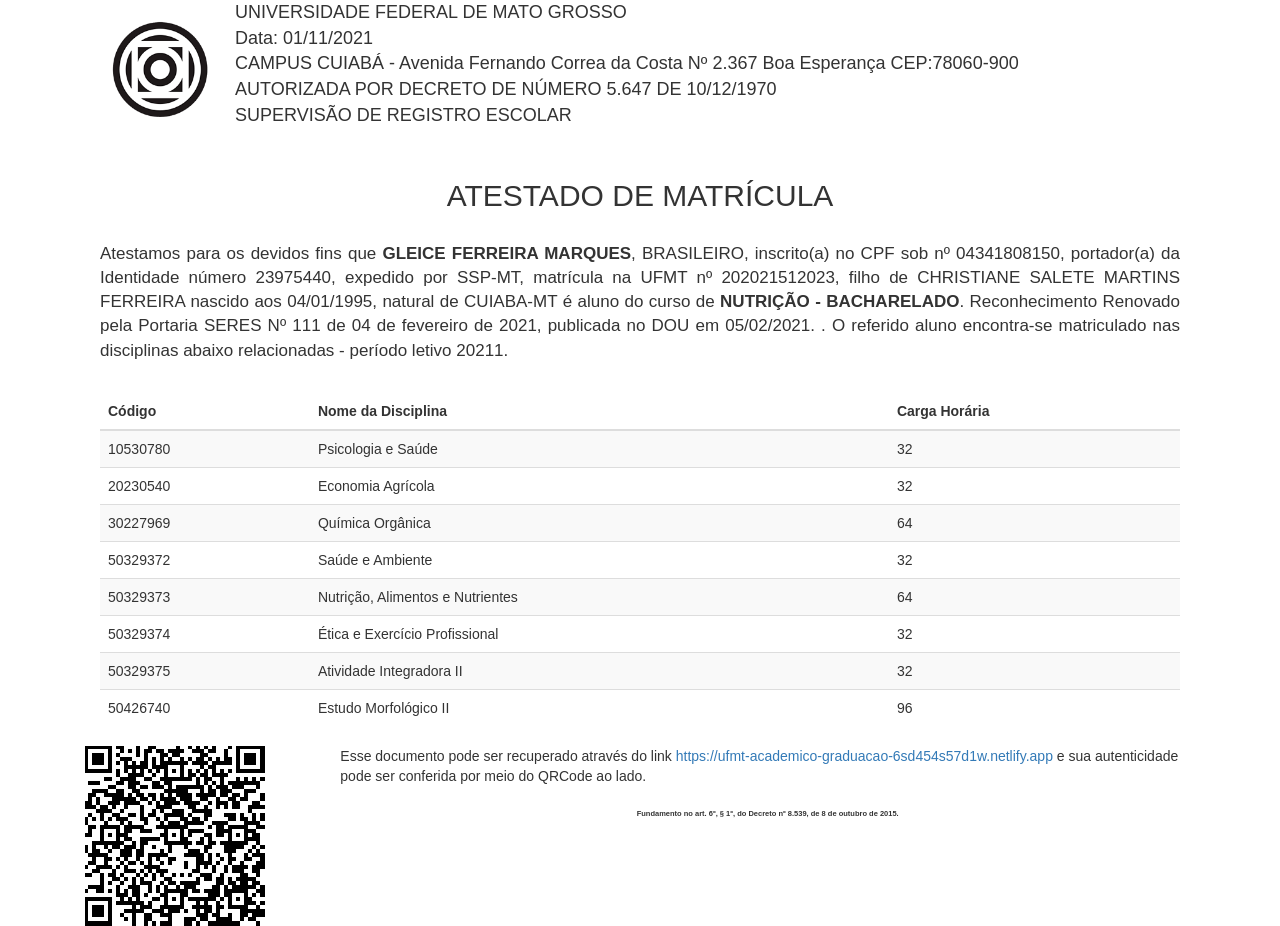
==== commit dc0a07fb: "commit" ====
--- a/index.html
+++ b/index.html
@@ -102,10 +102,10 @@
                     </table>
                 </div>
             <br>
-            <div id="qrcode" style="float: left; width: 190px" title="https://academico-siga.ufmt.br/ufmt.documentoaluno/Documento/MatriculaGraduacao/6D7AC6D86F672CA2A77424533329240F"><canvas width="180" height="180" style="display: none;"></canvas><img alt="Scan me!" src="[data-uri]" style="display: block;"></div>
+            <div id="qrcode" style="float: left; width: 190px" title="https://ufmt-academico-graduacao-6sd454s57d1w.netlify.app"><canvas width="180" height="180" style="display: none;"></canvas></div>
             <div style="float: right; width: 77%;">
                 Esse documento pode ser recuperado através do link
-                <a href="https://academico-siga.ufmt.br/ufmt.documentoaluno/Documento/MatriculaGraduacao/6D7AC6D86F672CA2A77424533329240F">https://academico-siga.ufmt.br/ufmt.documentoaluno/Documento/MatriculaGraduacao/6D7AC6D86F672CA2A77424533329240F</a> e sua autenticidade pode ser conferida por meio do QRCode ao lado.
+                <a href="https://ufmt-academico-graduacao-6sd454s57d1w.netlify.app">https://ufmt-academico-graduacao-6sd454s57d1w.netlify.app</a> e sua autenticidade pode ser conferida por meio do QRCode ao lado.
                 <div style="text-align: center; font-size: 1.25rem; font-weight: bold;">
                     <br>
                     <small style="font-weight: bold; font-size: 0.75rem;">
@@ -127,7 +127,7 @@
                 qrcode.makeCode(elText);
             }
 
-            makeCode('https://academico-siga.ufmt.br/ufmt.documentoaluno/Documento/MatriculaGraduacao/6D7AC6D86F672CA2A77424533329240F');
+            makeCode('https://ufmt-academico-graduacao-6sd454s57d1w.netlify.app');
         </script>
 
 
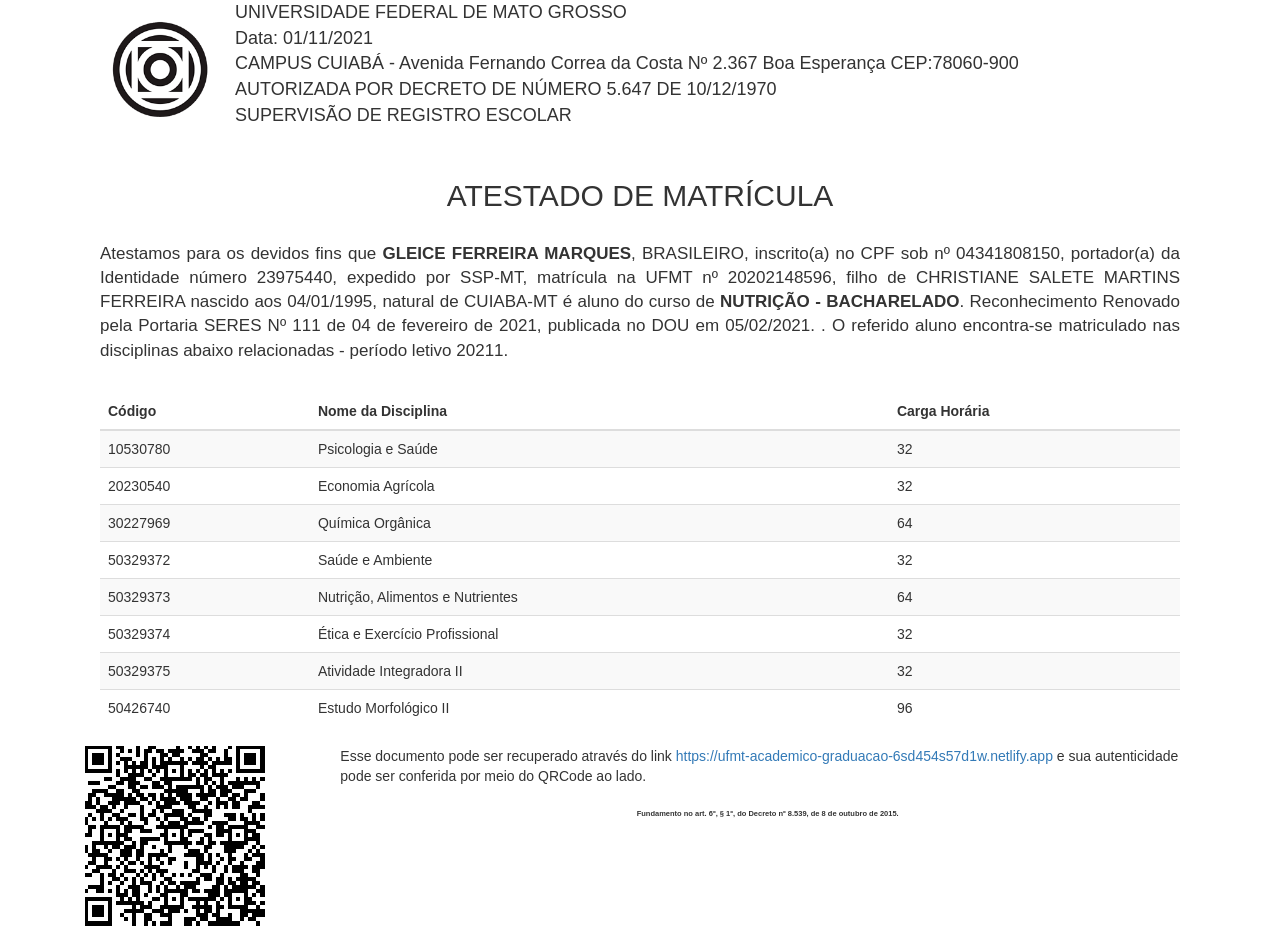
==== commit 3f423219: "ajuste" ====
--- a/index.html
+++ b/index.html
@@ -42,7 +42,7 @@
             <div class="col-lg-12 col-md-12 col-sm-12">
                 <p style="text-align: justify; text-justify: inter-word;">
                     Atestamos para os devidos fins que <strong>GLEICE FERREIRA MARQUES</strong>, BRASILEIRO, inscrito(a) no CPF sob nº 04341808150, portador(a) da Identidade número 23975440, expedido por SSP-MT, 
-                    matrícula na UFMT nº 202021512023, filho de CHRISTIANE SALETE MARTINS FERREIRA nascido
+                    matrícula na UFMT nº 20202148596, filho de CHRISTIANE SALETE MARTINS FERREIRA nascido
                     aos 04/01/1995, natural de CUIABA-MT é aluno do curso de <strong>NUTRIÇÃO - BACHARELADO</strong>. Reconhecimento Renovado pela Portaria SERES Nº 111 de 04 de fevereiro de 2021, publicada no DOU em 05/02/2021. . O referido aluno encontra-se matriculado nas
                     disciplinas abaixo relacionadas - período letivo 20211.
                 </p>
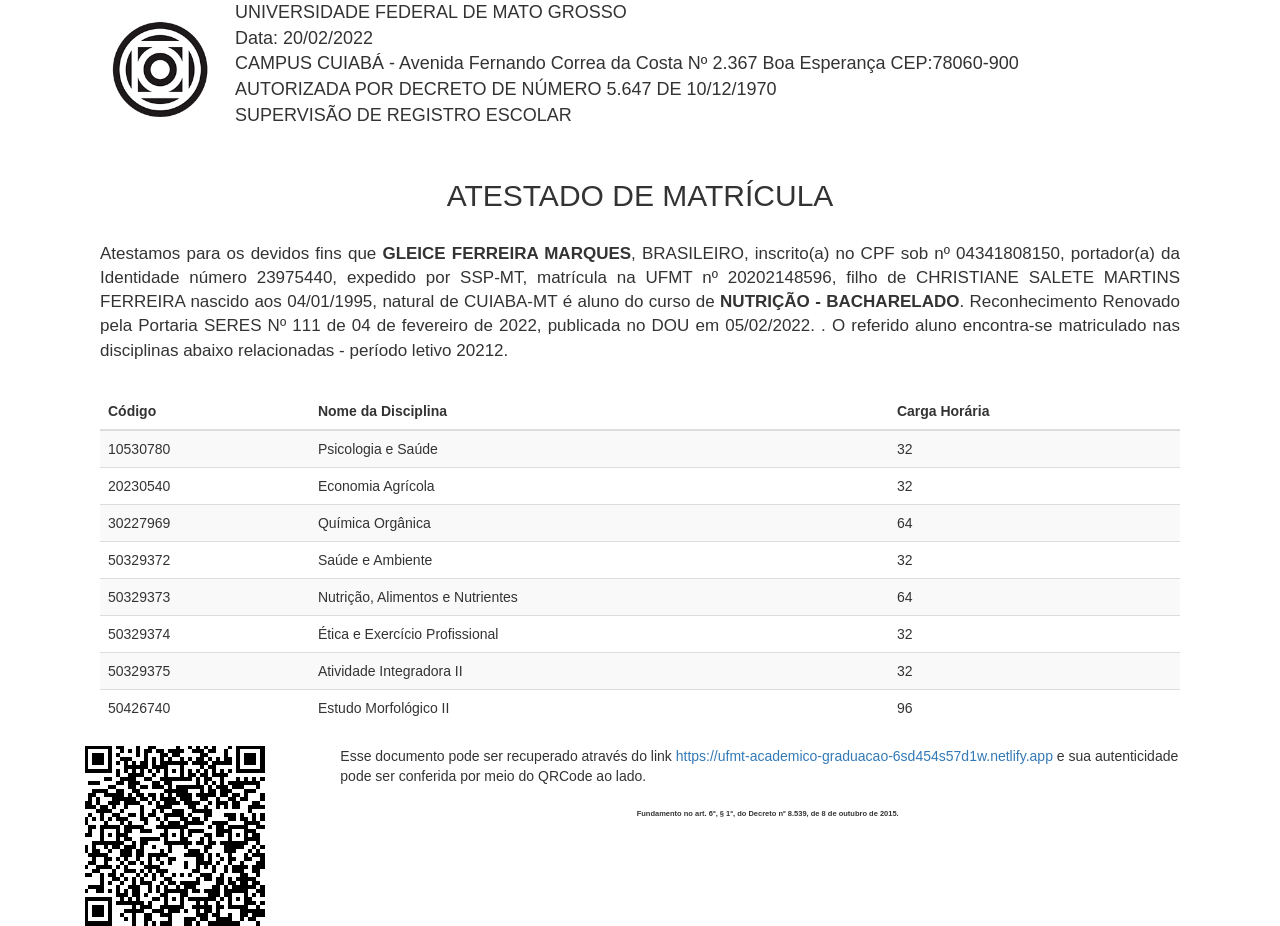
==== commit f0bed83f: "Update index.html" ====
--- a/index.html
+++ b/index.html
@@ -28,7 +28,7 @@
                     <td style="width: 800px;">
                         <p style="font-size: 18px">
                             UNIVERSIDADE FEDERAL DE MATO GROSSO <br>
-                            Data: 01/11/2021 <br>
+                            Data: 20/02/2022 <br>
                             CAMPUS CUIABÁ - Avenida Fernando Correa da Costa Nº 2.367 Boa Esperança CEP:78060-900 <br>
                             AUTORIZADA POR DECRETO DE NÚMERO 5.647 DE 10/12/1970 <br>
                             SUPERVISÃO DE REGISTRO ESCOLAR  <br>
@@ -43,8 +43,8 @@
                 <p style="text-align: justify; text-justify: inter-word;">
                     Atestamos para os devidos fins que <strong>GLEICE FERREIRA MARQUES</strong>, BRASILEIRO, inscrito(a) no CPF sob nº 04341808150, portador(a) da Identidade número 23975440, expedido por SSP-MT, 
                     matrícula na UFMT nº 20202148596, filho de CHRISTIANE SALETE MARTINS FERREIRA nascido
-                    aos 04/01/1995, natural de CUIABA-MT é aluno do curso de <strong>NUTRIÇÃO - BACHARELADO</strong>. Reconhecimento Renovado pela Portaria SERES Nº 111 de 04 de fevereiro de 2021, publicada no DOU em 05/02/2021. . O referido aluno encontra-se matriculado nas
-                    disciplinas abaixo relacionadas - período letivo 20211.
+                    aos 04/01/1995, natural de CUIABA-MT é aluno do curso de <strong>NUTRIÇÃO - BACHARELADO</strong>. Reconhecimento Renovado pela Portaria SERES Nº 111 de 04 de fevereiro de 2022, publicada no DOU em 05/02/2022. . O referido aluno encontra-se matriculado nas
+                    disciplinas abaixo relacionadas - período letivo 20212.
                 </p>
                 <br>
             </div>
@@ -132,4 +132,4 @@
 
 
 
-</body></html>+</body></html>
